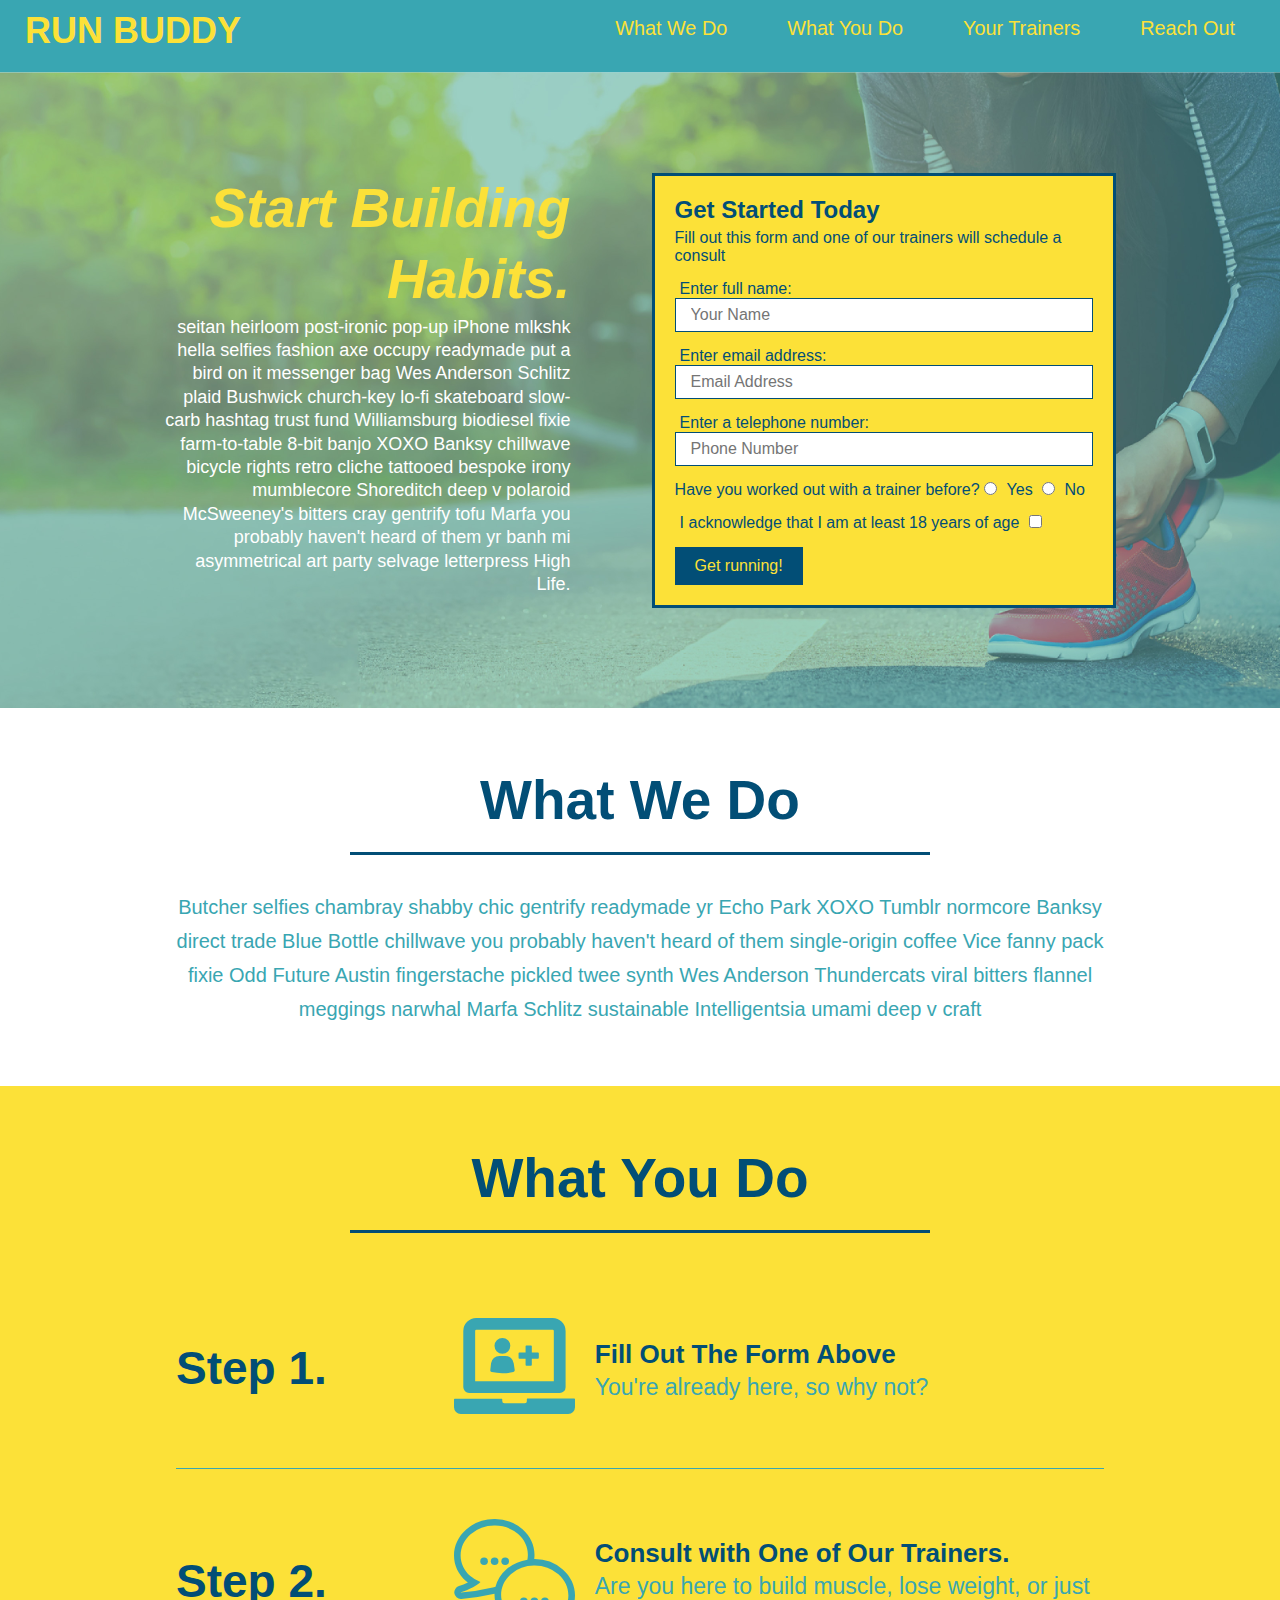
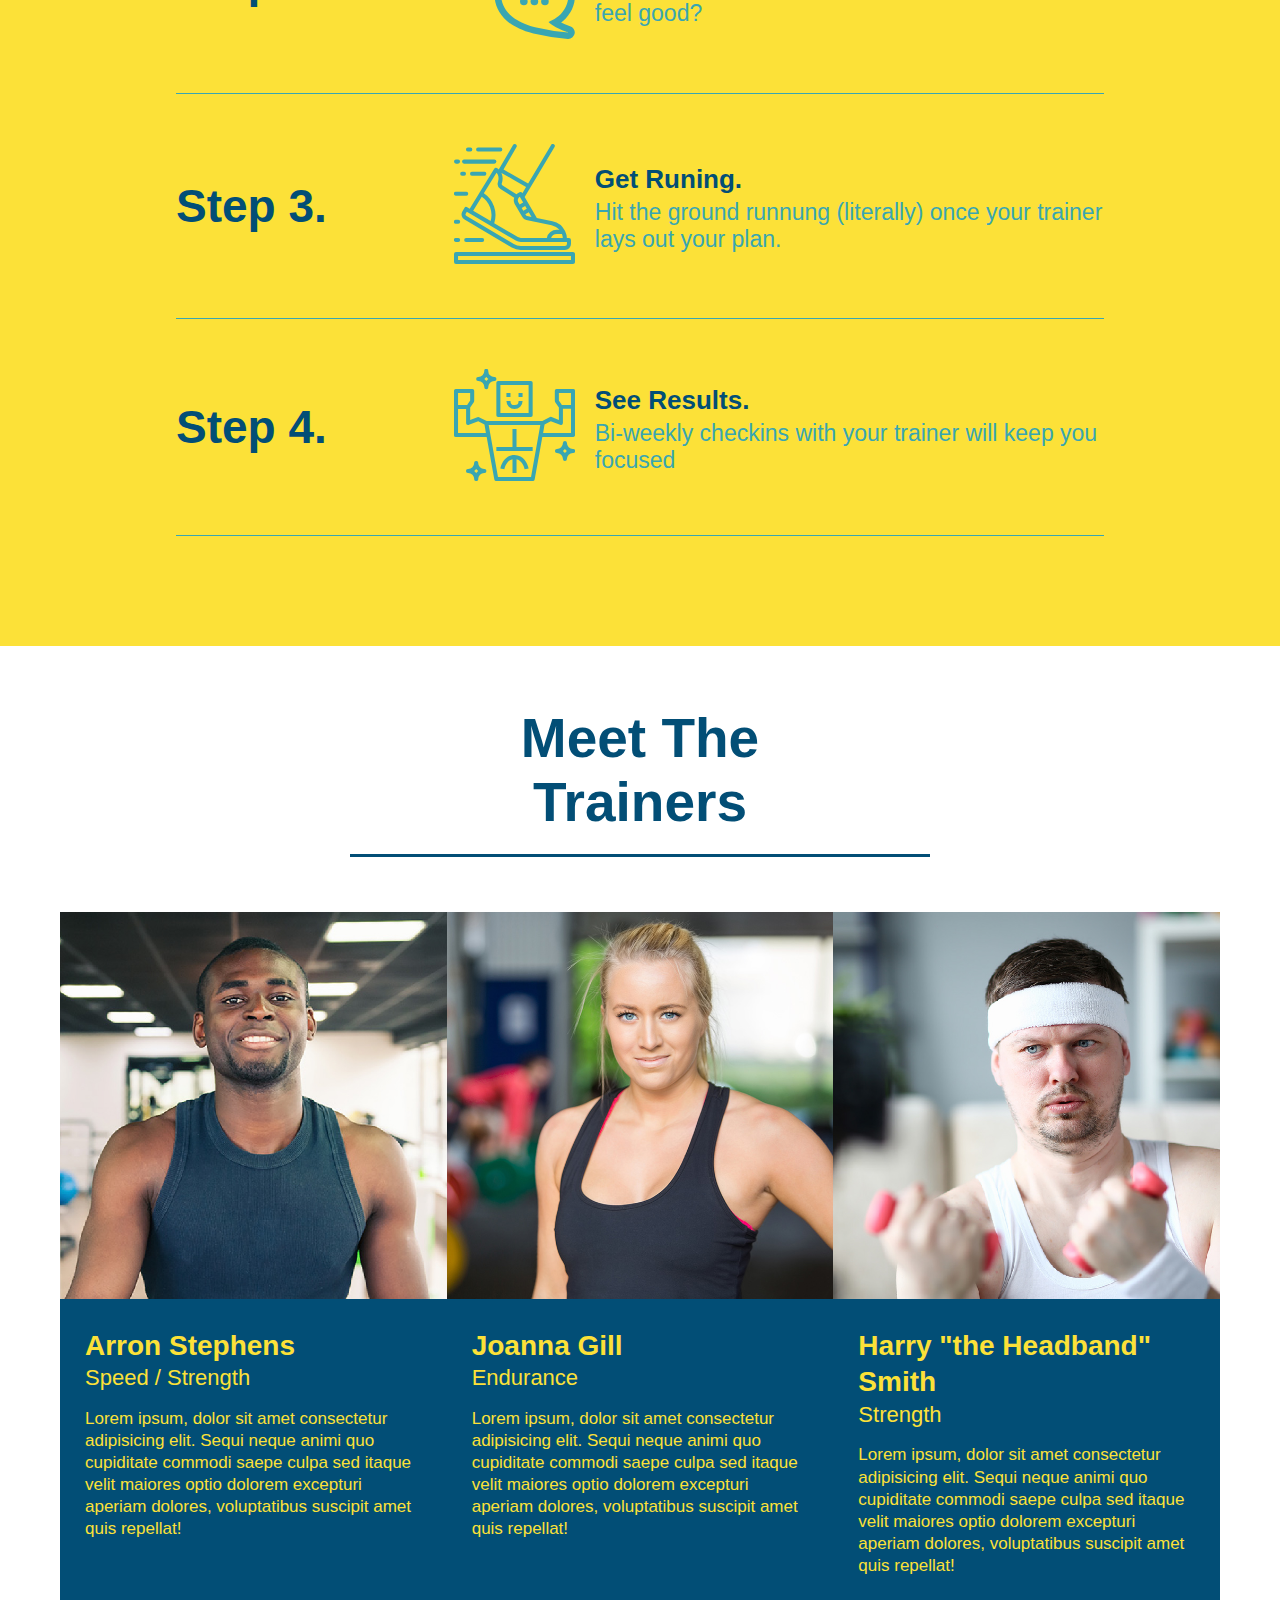
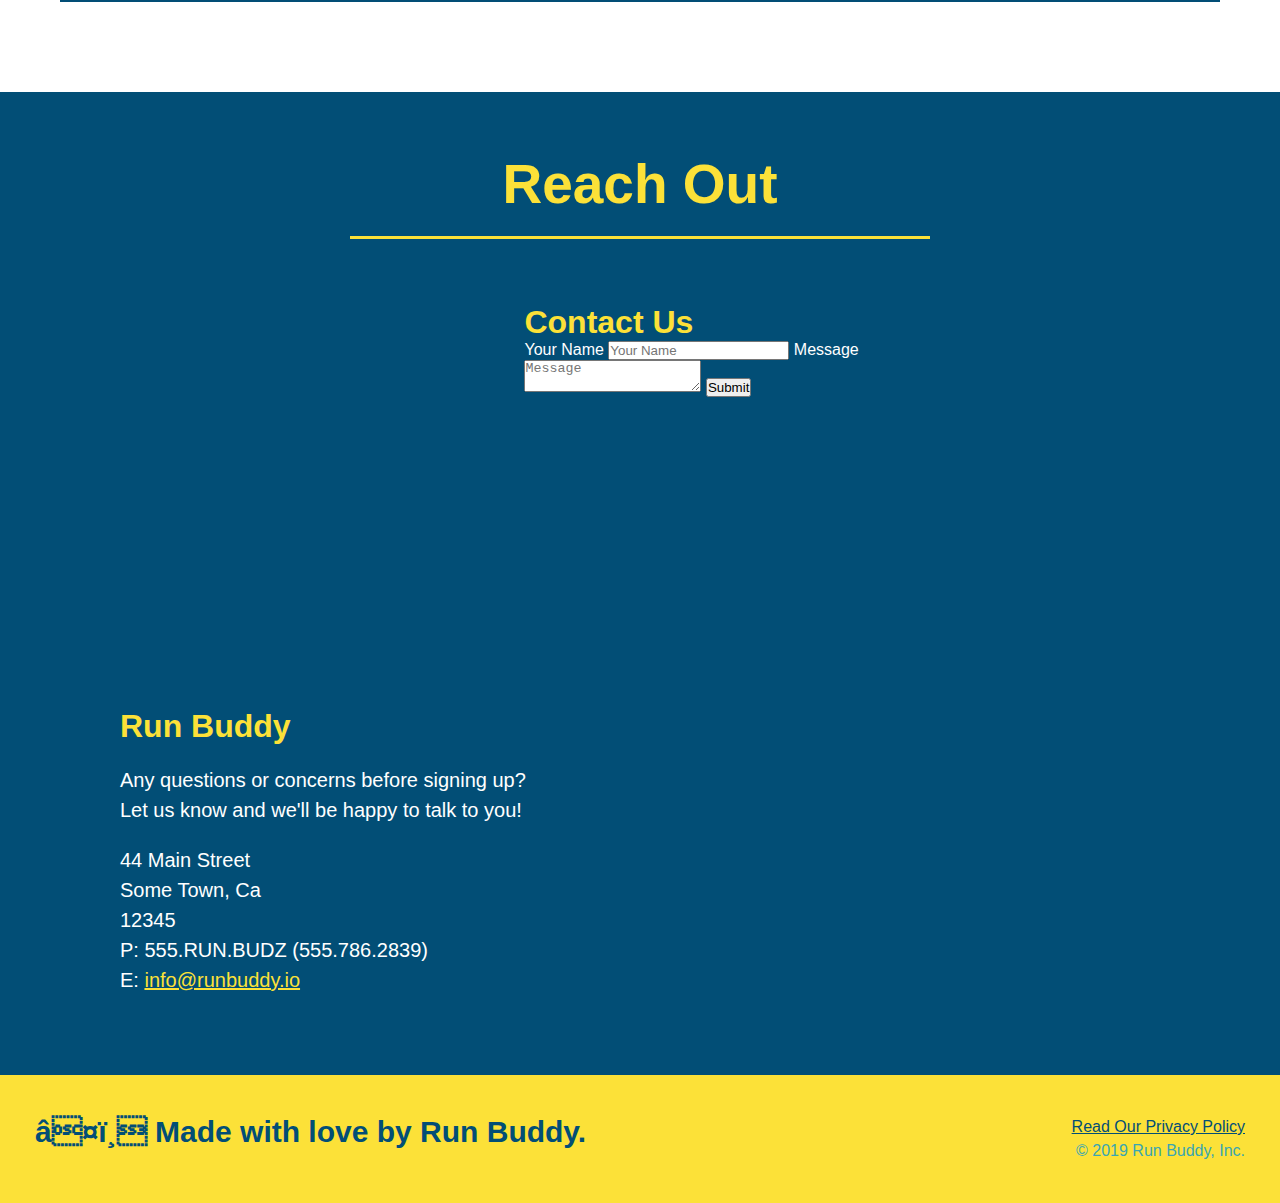
==== index.html @ a90bf3ca "gave all section-title flex-row class" ====
<!DOCTYPE html>
<html lang="en">
    <head>
        <meta charset="UTC-8" />
        <title>Run Buddy</title>        
        <link rel="stylesheet" href="assets/style.css">
    </head>

<!--Body-->
    <body>
        <header>
            <h1><a href="index.html">RUN BUDDY</a></h1>
            <nav>
                <ul>
                    <li>
                        <a href="#what-we-do">What We Do</a>
                    </li>
                    <li>
                        <a href="#what-you-do">What You Do</a>
                    </li>
                    <li>
                        <a href="#your-trainers">Your Trainers</a>
                    </li>
                    <li>
                        <a href="#reach-out">Reach Out</a>
                    </li>
                </ul>
            </nav>
        </header>

<!-- Hero Section -->        
        
        <section class="hero">
            <div class="hero-cta">
                <h2>Start Building Habits.</h2>
                <p>
                    seitan heirloom post-ironic pop-up iPhone mlkshk hella selfies fashion axe occupy readymade put a bird on it messenger bag Wes Anderson Schlitz plaid Bushwick church-key lo-fi skateboard slow-carb hashtag trust fund Williamsburg biodiesel fixie farm-to-table 8-bit banjo XOXO Banksy chillwave bicycle rights retro cliche tattooed bespoke irony mumblecore Shoreditch deep v polaroid McSweeney's bitters cray gentrify tofu Marfa you probably haven't heard of them yr banh mi asymmetrical art party selvage letterpress High Life.
                </p>
            </div>
            <div class="hero-form">
                <h3>Get Started Today</h3>
                <p>Fill out this form and one of our trainers will schedule a consult</p>
            <form>
                <label for ="name">Enter full name:</label>
                <input type="text" placeholder="Your Name" name="name" id="name" class="form-input" />
                <label for="email">Enter email address:</label>
                <input type="email" placeholder="Email Address" name="email" id="email" class="form-input"/>
                <label for="phone">Enter a telephone number:</label>
                <input type="tel" placeholder="Phone Number" name="phone" id="phone" class="form-input"/>
                <p>
                    Have you worked out with a trainer before?
                    <input type="radio" name="trainer-confirm" id="trainer-yes" />
                    <label for="trainer-yes">Yes</label>
                    <input type="radio" name="trainer-confirm" id="trainer-no" />
                    <label for="trainer-no">No</label>
                </p>
                <p>
                    <label for="checkbox">
                        I acknowledge that I am at least 18 years of age
                    </label>
                    <input type="checkbox" name="age-confirm" id="checkbox" />
                </p>
                <button type="submit">
                    Get running!
                </button>
            </form>
            </div>
        </section>

<!--Intro-->
        <section id="what-we-do" class="intro">
            <div class="flex-row">
                <h2 class="section-title primary-border">What We Do</h2>
            </div>

            <div class="flex-row">
                <p>
                    Butcher selfies chambray shabby chic gentrify readymade yr Echo Park XOXO Tumblr normcore Banksy direct trade Blue Bottle chillwave you probably haven't heard of them single-origin coffee Vice fanny pack fixie Odd Future Austin fingerstache pickled twee synth Wes Anderson Thundercats viral bitters flannel meggings narwhal Marfa Schlitz sustainable Intelligentsia umami deep v craft
                </p>
            </div>
        </section>

<!--Steps-->  
        <section id="what-you-do" class="steps">
            <div class="flex-row">
                <h2 class="section-title secondary-border">What You Do</h2>
            </div>
           
            <div class="step">
                <h3>Step 1.</h3>
                <div class="step-info">
                    <div class="step-img">
                        <img src="./assets/images/step-1.svg" alt="" />
                    </div>

                    <div class="step-text">
                    <h4>Fill Out The Form Above</h4>
                        <p>
                            You're already here, so why not?
                        </p>
                    </div>
                </div>
            </div>
            
                <div class="step">
                    <h3>Step 2.</h3>
                    <div class="step-info">
                        <div class="step-img">
                            <img src="./assets/images/step-2.svg" alt=""/>
                        </div>
                        <div class="step-text">
                        <h4>Consult with One of Our Trainers.</h4>
                            <p>
                                Are you here to build muscle, lose weight, or just feel good?
                            </p>
                        </div>
                    </div>
                </div>

                <div class="step">
                    <h3>Step 3.</h3>
                    <div class="step-info">
                     <div class="step-img">
                        <img src="./assets/images/step-3.svg" alt=""/>
                    </div>
                    <div class="step-text">
                    <h4>Get Runing.</h4>
                        <p>
                            Hit the ground runnung (literally) once your trainer lays out your plan.
                        </p>
                    </div>
                </div>
            </div>

            <div class="step">
                <h3>Step 4.</h3>
                <div class="step-info">
                    <div class="step-img">
                        <img src="./assets/images/step-4.svg" alt=""/>
                    </div>
                    <div class="step-text">
                    <h4>See Results.</h4>
                        <p>
                            Bi-weekly checkins with your trainer will keep you focused
                        </p>
                    </div>
                </div>
            </div>
        </section>

<!--Trainers Section-->
        <section id="your-trainers" >
            <div class="flex-row">
                <h2 class="section-title primary-border">Meet The Trainers</h2>
            </div>

            <div class="trainers">
                <article class="trainer">
                    <img src="./assets/images/trainer-1.jpg" alt="Arron Stephens in his workout clothes, ready to pump iron" />
                    <div class="trainer-bio">
                        <h3 class="trainer-name">Arron Stephens</h3>
                        <h4 class="trainer-role">Speed / Strength</h4>
                            <p>
                                Lorem ipsum, dolor sit amet consectetur adipisicing elit. Sequi neque animi quo cupiditate commodi saepe culpa sed
                                itaque velit maiores optio dolorem excepturi aperiam dolores, voluptatibus suscipit amet quis repellat!
                            </p>
                    </div>
                </article>

                <article class="trainer">
                    <img src="./assets/images/trainer-2.jpg" alt="Joanna Gill cooling off after a workout" />
                    <div class="trainer-bio">
                        <h3 class="trainer-name">Joanna Gill</h3>
                        <h4 class="trainer-role">Endurance</h4>
                            <p>
                                Lorem ipsum, dolor sit amet consectetur adipisicing elit. Sequi neque animi quo cupiditate commodi saepe culpa sed
                                itaque velit maiores optio dolorem excepturi aperiam dolores, voluptatibus suscipit amet quis repellat!
                            </p>
                    </div>
                </article>
            
                <article class="trainer">
                    <img src="./assets/images/trainer-3.jpg" alt="Harry Smith wearing a headband and lifting comically small pink weights" />
                    <div class="trainer-bio">
                        <h3 class="trainer-name">Harry "the Headband" Smith</h3>
                        <h4 class="trainer-role">Strength</h4>
                            <p>
                                Lorem ipsum, dolor sit amet consectetur adipisicing elit. Sequi neque animi quo cupiditate commodi saepe culpa sed
                                itaque velit maiores optio dolorem excepturi aperiam dolores, voluptatibus suscipit amet quis repellat!
                            </p>
                    </div>
                </article>
            </div>
        </section>

<!--Contact Section-->
            <section id="reach-out" class="contact">
                <div class="flex-row">
                    <h2 class="section-title secondary-border">Reach Out</h2>
                </div>

                <div class="contact-info">
                    <iframe
                    src="https://www.google.com/maps/embed?pb=!1m18!1m12!1m3!1d3169.2183066826033!2d-122.10725058539545!3d37.40831464093258!2m3!1f0!2f0!3f0!3m2!1i1024!2i768!4f13.1!3m3!1m2!1s0x808fba0aa3a76dc1%3A0x4359d9482622a4bc!2s100%20Mayfield%20Ave%2C%20Mountain%20View%2C%20CA%2094043!5e0!3m2!1sen!2sus!4v1616207051576!5m2!1sen!2sus" 
                    frameborder="0"
                    height="400"
                    width="400"
                    style="border:0"
                    allowfullscreen
                    >
                    </iframe>

                    <div>
                        <h3>Contact Us</h3>
                        <form>
                            <label for="contact-name">Your Name</label>
                            <input type="text" id="contact-name" placeholder="Your Name"/>

                            <label for="contact message">Message</label>
                            <textarea id="contact-message" placeholder="Message"></textarea>

                            <button type="submit">Submit</button>
                        </form>
                    </div>
                    <div>
                        <h3>Run Buddy</h3>
                        <p>
                            Any questions or concerns before signing up?<br/>
                            Let us know and we'll be happy to talk to you!
                        </p>
                        <address>
                            44 Main Street <br/>
                            Some Town, Ca <br/>
                            12345<br/>
                            P: 555.RUN.BUDZ (555.786.2839)<br/>
                            E: <a href="mailto:info@runbuddy.io">info@runbuddy.io</a>
                        </address>
                    </div>
                </div>
            </section>
        </section>

<!--Footer Sectoion-->
        <footer>
            <h2>❤️ Made with love by Run Buddy.</h2>
            <div>
                <a href="./privacy-policy.html">Read Our Privacy Policy</a><br/>
                &copy; 2019 Run Buddy, Inc.
              </div>
        </footer>

    </body> 
</html>
---- assets/style.css ----
* {
  margin: 0;
  padding: 0;
  box-sizing: border-box;
}

body {
  /* more on this crazy alphanumerical value in a minute! */
  color: #39a6b2;    font-family: Helvetica, Arial, sans-serif;
  }
/* apply styles to <header> */
header {
  padding: 20px 35px;
  background-color: #39a6b2;
}

/* Applies 20px to every side (top, right, bottom, left)*/ 
header {
  padding: 20px;
  
}

/* Applies 20px to the top and bottom, then 35px to the left and right*/ 
header {
  padding: 20px 35px;

}

/* Applies 10px to the top, 15px to the right, 20px to the bottom, 25px to the left (in that specific clockwise order)*/ 
header {
  padding: 10px 15px 20px 25px;
}

/* Explicitly list the side it should be applied to*/
header {
  padding-top: 10px;
  padding-right: 15px;
  padding-bottom: 20px;
  padding-left: 25px;
  display: flex;
  justify-content: space-between;
  flex-wrap: wrap;
}

header h1 {
  font-weight: bold;
  font-size: 36px;
  color: #fce138;
  margin: 0;
}
 

header a {
  text-decoration: none;
  color: #fce138;
}

header nav {
  margin: 7px 0;
}

header nav ul {
  display: flex;
  flex-wrap: wrap;
  justify-content: space-between;
  align-items: center;
  list-style: none;
}

header nav ul li a {
  margin: 0 30px;
  font-weight: lighter;
  font-size: 1.55vw;
}

/* Lesson 1.3.4 */
section {
  padding: 60px;
}

.hero {
  display: flex;
  justify-content: center;
  flex-wrap: wrap;
  background-image: url("../assets/images/hero-bg.jpeg");
  background-size: cover;
  background-position: center;

}

.hero-cta {
  width: 35%;
  text-align: right;
  margin: 3.5%;
  color: #fff;
  font-size: 18px;
  line-height: 1.3;
}

.hero-cta h2 {
  font-style: italic;
  font-size: 55px;
  color: #fce138;
}

.hero-form {
  background-color: #fce138;
  padding: 20px;
  width: 40%;
  margin: 3.5%;
  color: #024e76;
  border-style: solid;
  border-width: 3px;
  border-color: #024e76;
}

/*text spacing*/
.hero-form p {
  margin: 5px 0 15px 0;
}

.hero-form h3 {
  font-size: 24px;
  margin: 0;
}

.form-input {
  border: 1px solid #024e76;
  display: block;
  padding: 7px 15px;
  font-size: 16px;
  color: #024e76;
  width: 100%;
  margin-bottom: 15px;
}

.hero-form label {
  margin: 0 5px;
}

.hero-form button {
  color: #fce138;
  background-color: #024e76;
  border: none;
  padding: 10px 20px;
  font-size: 16px;
}
/* HERO STYLES END */


.intro p {
  line-height: 1.7;
  color: #39a6b2;
  width: 80%;
  font-size: 20px;
  margin: 0 auto;
  text-align: center;
}

/*what you do*/

.section-title {
  font-size: 55px;
  color: #024e76;
  border-bottom: 3px solid;
  padding-bottom: 20px;
  text-align: center;
  margin: 0 auto 35px auto;
  width: 50%;
}

.primary-border {
  border-color: #fce138;
}

.secondary-border {
  border-color: #39a6b2;
}

/*Steps*/

.steps {
  background: #fce138;
}

.step {
  margin: 50px auto;
  padding-bottom: 50px;
  width: 80%;
  border-bottom: 1px solid #39a6b2;
  display: flex;
  flex-wrap: wrap;
  align-items: center;
  justify-content: space-between;
}

.step h3 {
  color: #024e76;
  font-size: 46px;
  flex: 1 30%;
}

.step-info {
  flex: 2 70%;
  display: flex;
  flex-wrap: wrap;
  align-items: center;
}

.step-img {
  flex: 1 12%;
  margin-right: 20px;
}

.step-img img {
  max-width: 100%;
}

.steps p {
  color: #39a6b2;
  font-size: 23px;
}

.step-text {
  flex: 12;
}

.step-text h4 {
  font-size: 26px;
  line-height: 1.5;
  color: #024e76;
}

/*trainers*/

.trainers {
  width: 100%;
  margin: 0 auto;
  display: flex;
  flex-wrap: wrap;
  justify-content: space-around;
}

.trainer {
  margin: 20px auto 30px auto;
  background: #024e76;
  color: #fce138;
  flex: 1;
}

.trainer img {
  width: 100%;
}

.trainer-bio {
  padding: 25px;
  line-height: 1.3;
}

.trainer-bio h3 {
  font-size: 28px;
}

.trainer-bio h4 {
  font-weight: lighter;
  font-size: 22px;
  margin-bottom: 15px;
}

.trainer-bio p {
  font-size: 17px;
}

.section-title {
  font-size: 55px;
  display: inline-block;
  padding: 0 100px 20px 100px;
  border-bottom: 3px solid;
  margin-bottom: 35px;
  color: #024e76;
}

/* REACH OUT STYLES START */
.contact {
 background: #024e76;
}

.contact h2 {
  color: #fce138;
}

.contact-info iframe {
  width: 400px;
  height: 400px;
}

.contact-info div {
  width: 410px;
  display: inline-block;
  vertical-align: top;
  text-align: left;
  margin: 30px 0 0 60px;
  color: white;
}

.contact-info h3 {
  color: #fce138;
  font-size: 32px;
}

.contact-info p, .contact-info address {
  margin: 20px 0;
  line-height: 1.5;
  font-size: 20px;
  font-style: normal;
}

.contact-info a {
  color: #fce138;
}


footer {
  background: #fce138;
  width: 100%;
  padding: 40px 35px;
  display: flex;
  justify-content: space-between;
  flex-wrap: wrap;
}

footer h2 {
  color: #024e76;
  font-size: 30px;
  margin: 0;
}

footer div {
  line-height: 1.5;
  text-align: right;
}

footer a {
  color: #024e76;
}





/* REACH OUT STYLES END */

.text-left {
  text-align: left;
}

.text-right {
  text-align: right;
}

.flex-row {
  display: flex;
}
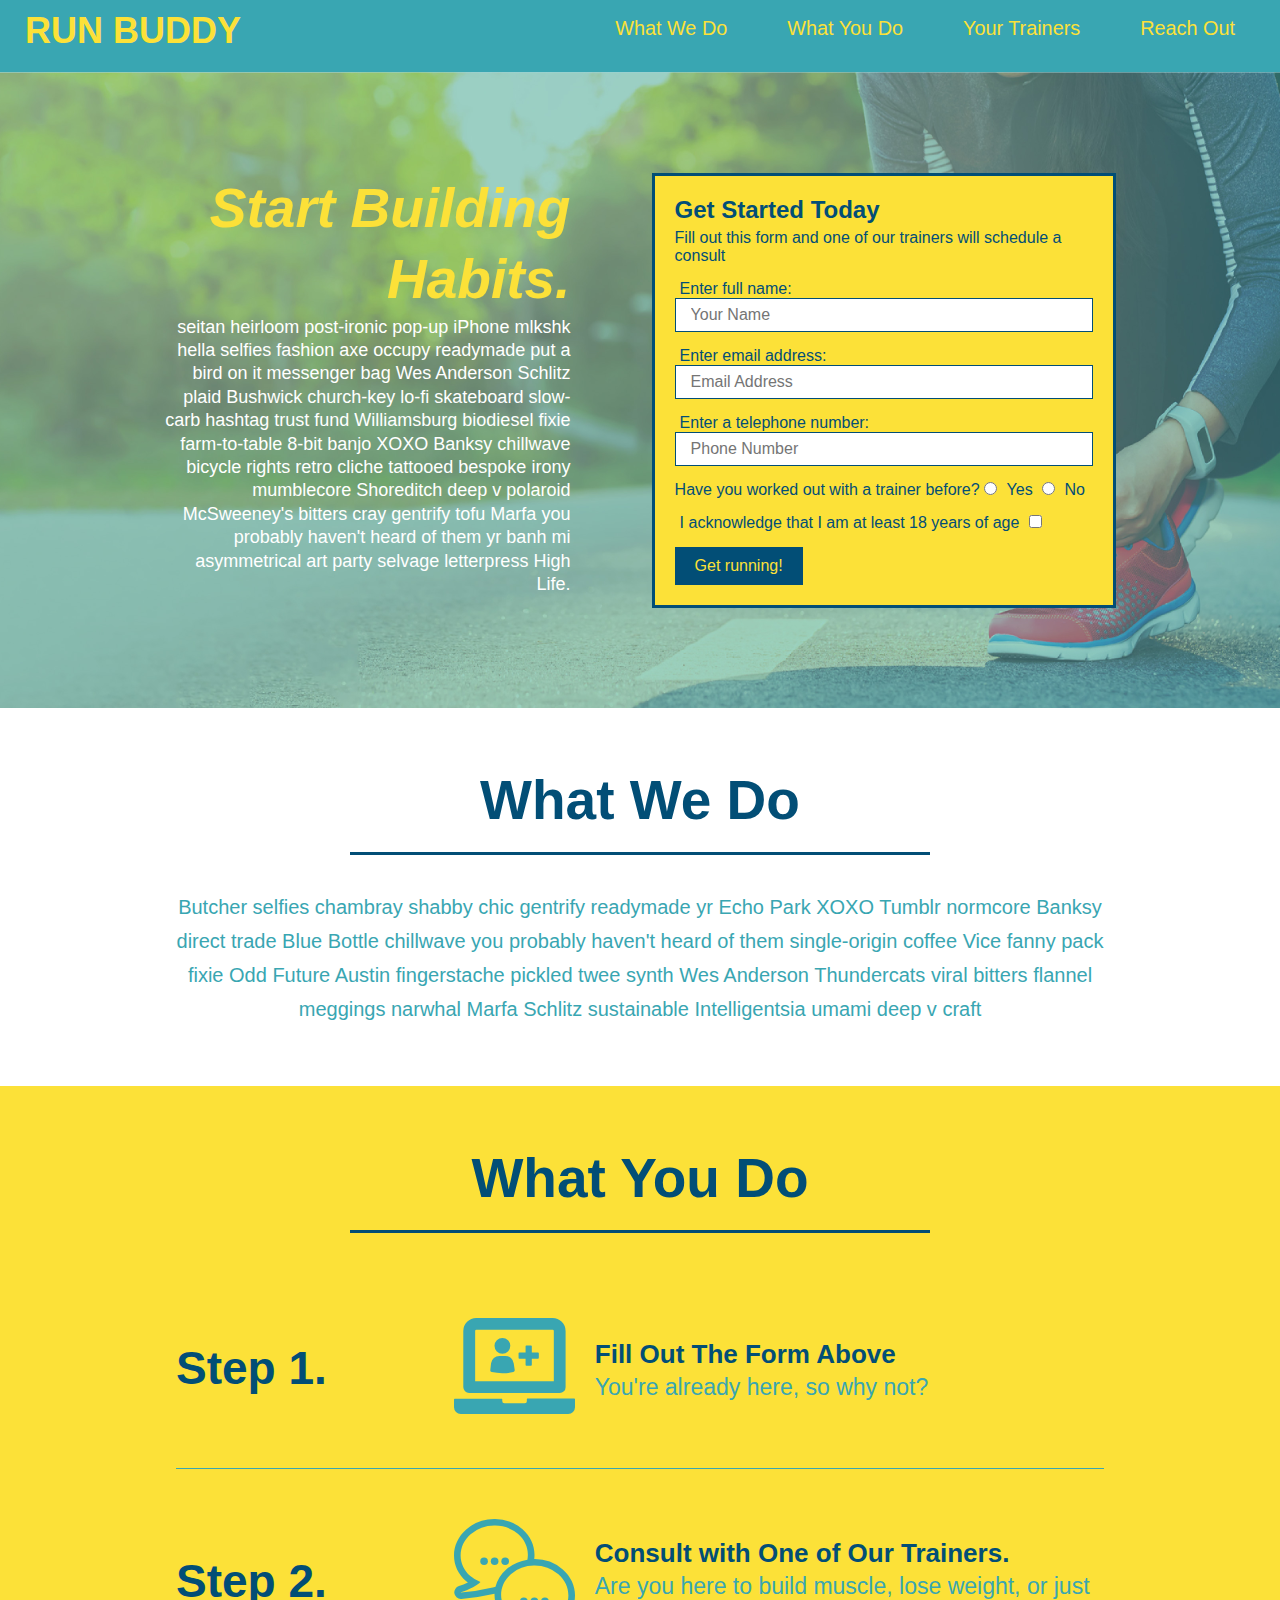
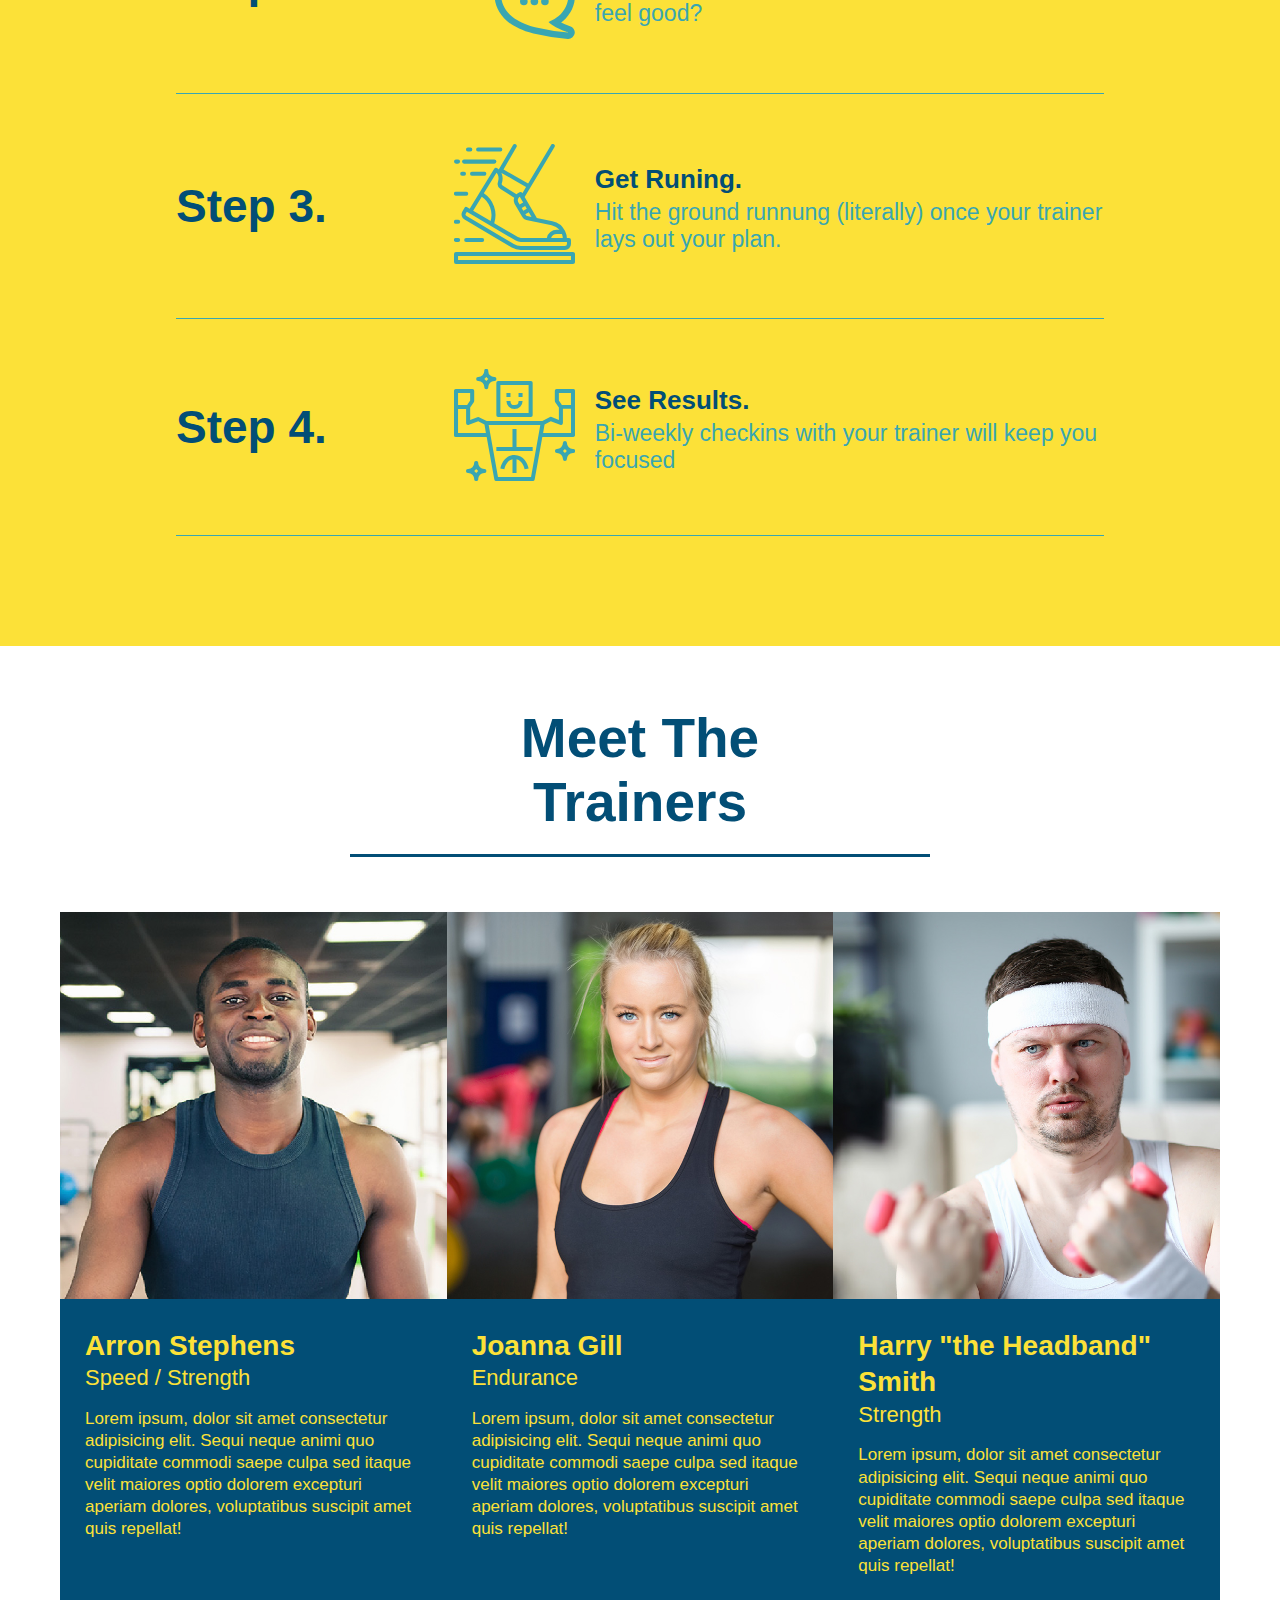
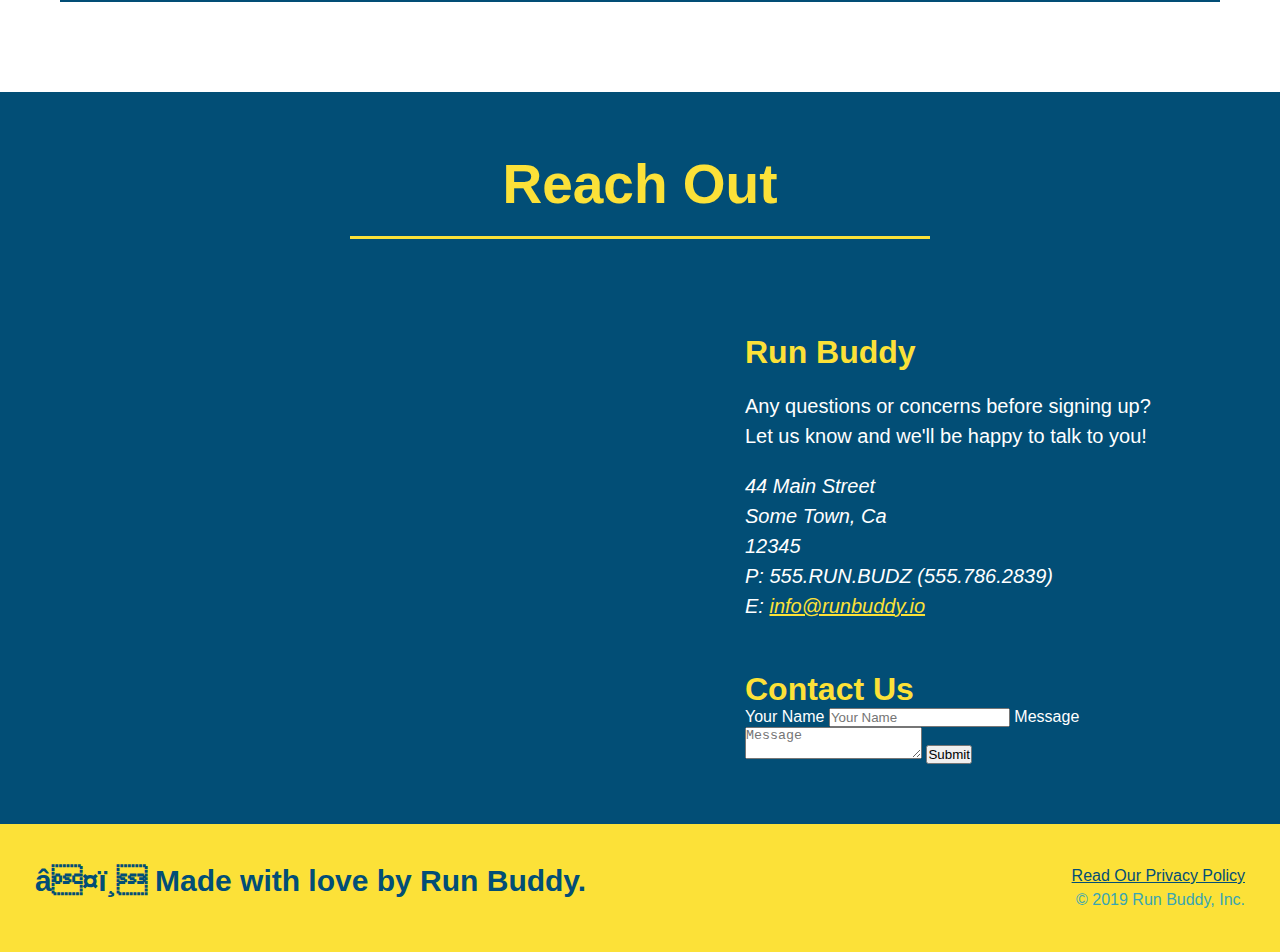
==== commit 68409acf: "organized reach out section" ====
--- a/index.html
+++ b/index.html
@@ -210,18 +210,7 @@
                     >
                     </iframe>
 
-                    <div>
-                        <h3>Contact Us</h3>
-                        <form>
-                            <label for="contact-name">Your Name</label>
-                            <input type="text" id="contact-name" placeholder="Your Name"/>
-
-                            <label for="contact message">Message</label>
-                            <textarea id="contact-message" placeholder="Message"></textarea>
-
-                            <button type="submit">Submit</button>
-                        </form>
-                    </div>
+                <div class="contact-info">
                     <div>
                         <h3>Run Buddy</h3>
                         <p>
@@ -235,6 +224,19 @@
                             P: 555.RUN.BUDZ (555.786.2839)<br/>
                             E: <a href="mailto:info@runbuddy.io">info@runbuddy.io</a>
                         </address>
+                    </div>
+
+                    <div>
+                        <h3>Contact Us</h3>
+                        <form>
+                            <label for="contact-name">Your Name</label>
+                            <input type="text" id="contact-name" placeholder="Your Name"/>
+
+                            <label for="contact message">Message</label>
+                            <textarea id="contact-message" placeholder="Message"></textarea>
+
+                            <button type="submit">Submit</button>
+                        </form>
                     </div>
                 </div>
             </section>
--- a/assets/style.css
+++ b/assets/style.css
@@ -7,20 +7,20 @@
 body {
   /* more on this crazy alphanumerical value in a minute! */
   color: #39a6b2;    font-family: Helvetica, Arial, sans-serif;
-  }
-/* apply styles to <header> */
+}
+
+/*Header section*/
 header {
   padding: 20px 35px;
   background-color: #39a6b2;
 }
 
-/* Applies 20px to every side (top, right, bottom, left)*/ 
+
 header {
   padding: 20px;
   
 }
-
-/* Applies 20px to the top and bottom, then 35px to the left and right*/ 
+ 
 header {
   padding: 20px 35px;
 
@@ -73,11 +73,13 @@
   font-size: 1.55vw;
 }
 
-/* Lesson 1.3.4 */
+
 section {
   padding: 60px;
 }
 
+
+/*hero section*/
 .hero {
   display: flex;
   justify-content: center;
@@ -114,7 +116,6 @@
   border-color: #024e76;
 }
 
-/*text spacing*/
 .hero-form p {
   margin: 5px 0 15px 0;
 }
@@ -147,7 +148,7 @@
 }
 /* HERO STYLES END */
 
-
+/*What you do section*/
 .intro p {
   line-height: 1.7;
   color: #39a6b2;
@@ -157,8 +158,6 @@
   text-align: center;
 }
 
-/*what you do*/
-
 .section-title {
   font-size: 55px;
   color: #024e76;
@@ -177,8 +176,8 @@
   border-color: #39a6b2;
 }
 
+
 /*Steps*/
-
 .steps {
   background: #fce138;
 }
@@ -232,7 +231,6 @@
 }
 
 /*trainers*/
-
 .trainers {
   width: 100%;
   margin: 0 auto;
@@ -271,6 +269,7 @@
   font-size: 17px;
 }
 
+/*section*/
 .section-title {
   font-size: 55px;
   display: inline-block;
@@ -280,7 +279,7 @@
   color: #024e76;
 }
 
-/* REACH OUT STYLES START */
+/*contact section*/
 .contact {
  background: #024e76;
 }
@@ -289,8 +288,18 @@
   color: #fce138;
 }
 
+.contact-info {
+  display: flex;
+  justify-content: space-between;
+  flex-wrap: wrap;
+}
+
+.contact-info > * {
+  flex: 1;
+  margin: 15px;
+}
+
 .contact-info iframe {
-  width: 400px;
   height: 400px;
 }
 
@@ -312,14 +321,35 @@
   margin: 20px 0;
   line-height: 1.5;
   font-size: 20px;
-  font-style: normal;
-}
+  font-style: 16px;
+}
+
+.contact-form input, .contact-form textarea {
+  border: 1px solid #024e76;
+  display: block;
+  padding: 7px 15px;
+  font-size: 16px;
+  color: #024e76;
+  width: 100%;
+  margin-bottom: 15px;
+  margin-top: 5px;
+}
+
+.contact-form button {
+  width: 100%;
+  border: none;
+  background: #fce138;
+  color: #024e76;
+  padding: 15px 0;
+  font-size: 16px;
+}
+
 
 .contact-info a {
   color: #fce138;
 }
 
-
+/*footer*/
 footer {
   background: #fce138;
   width: 100%;
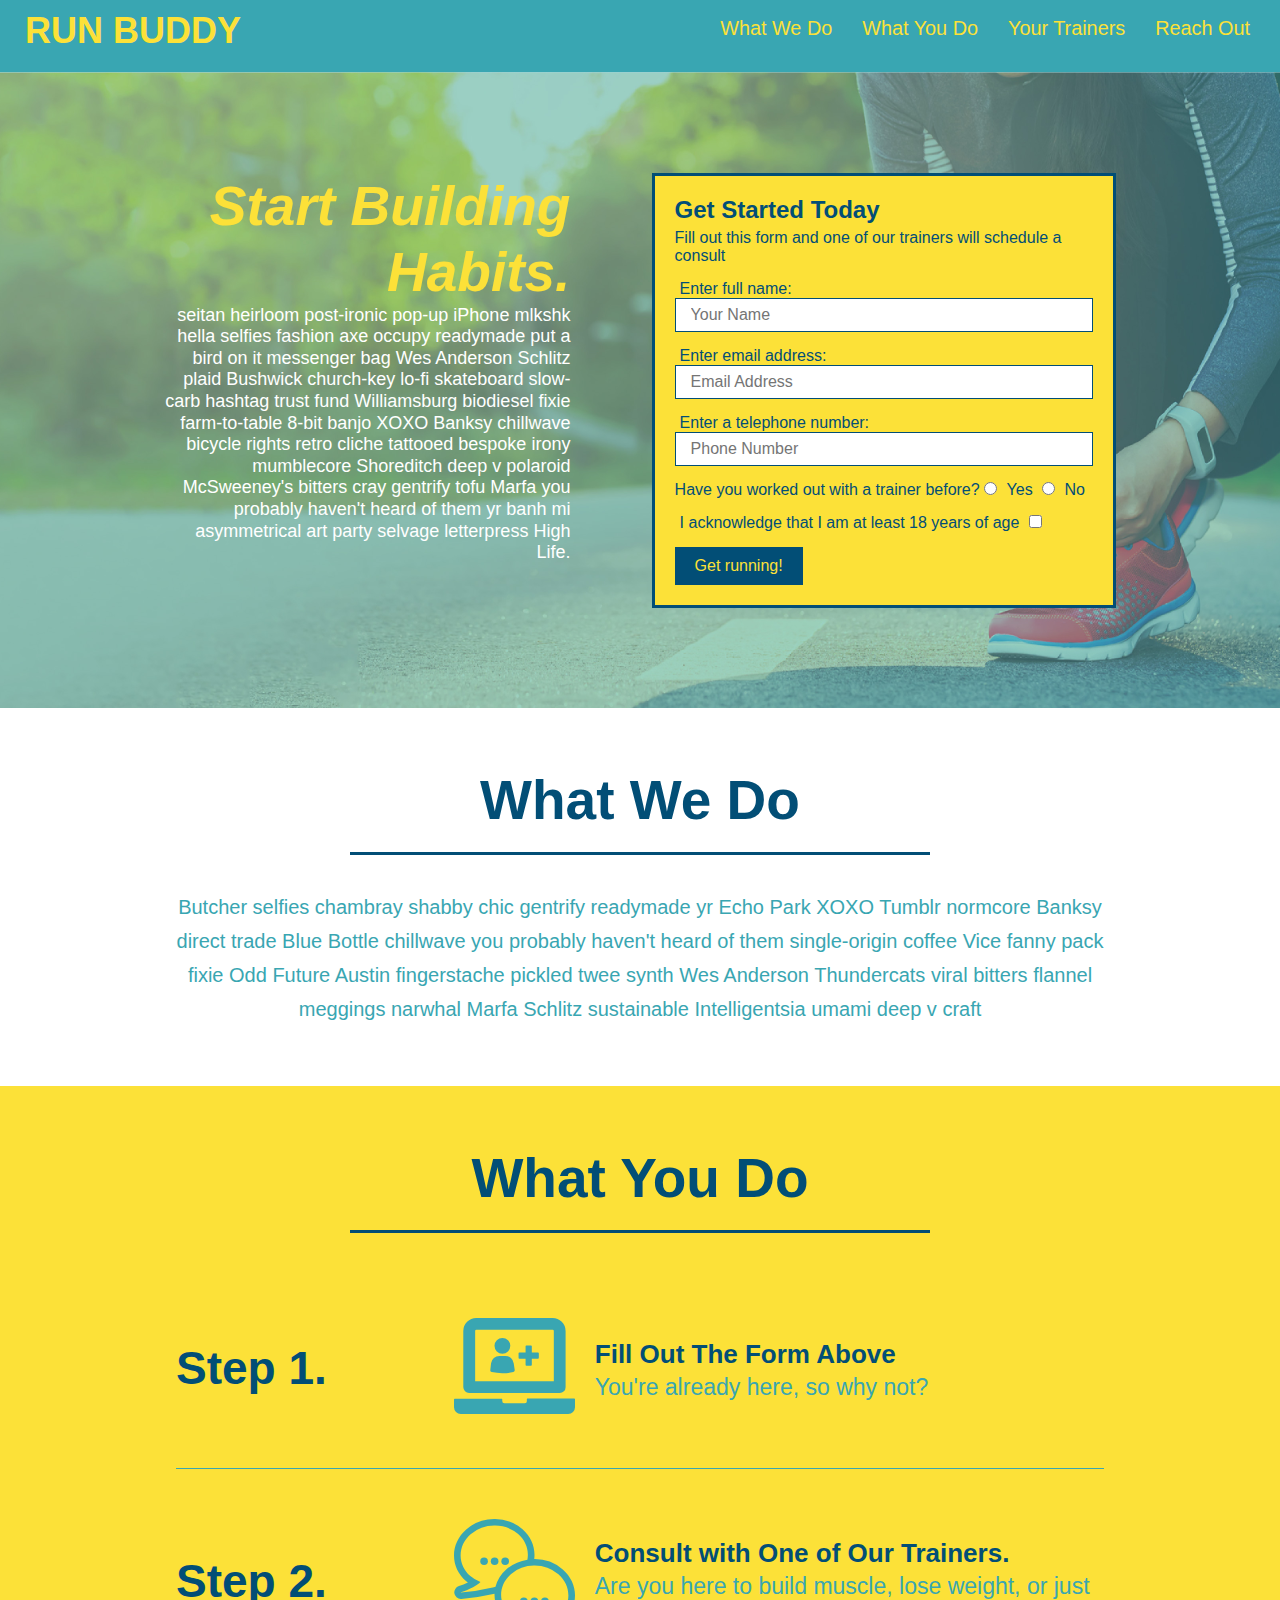
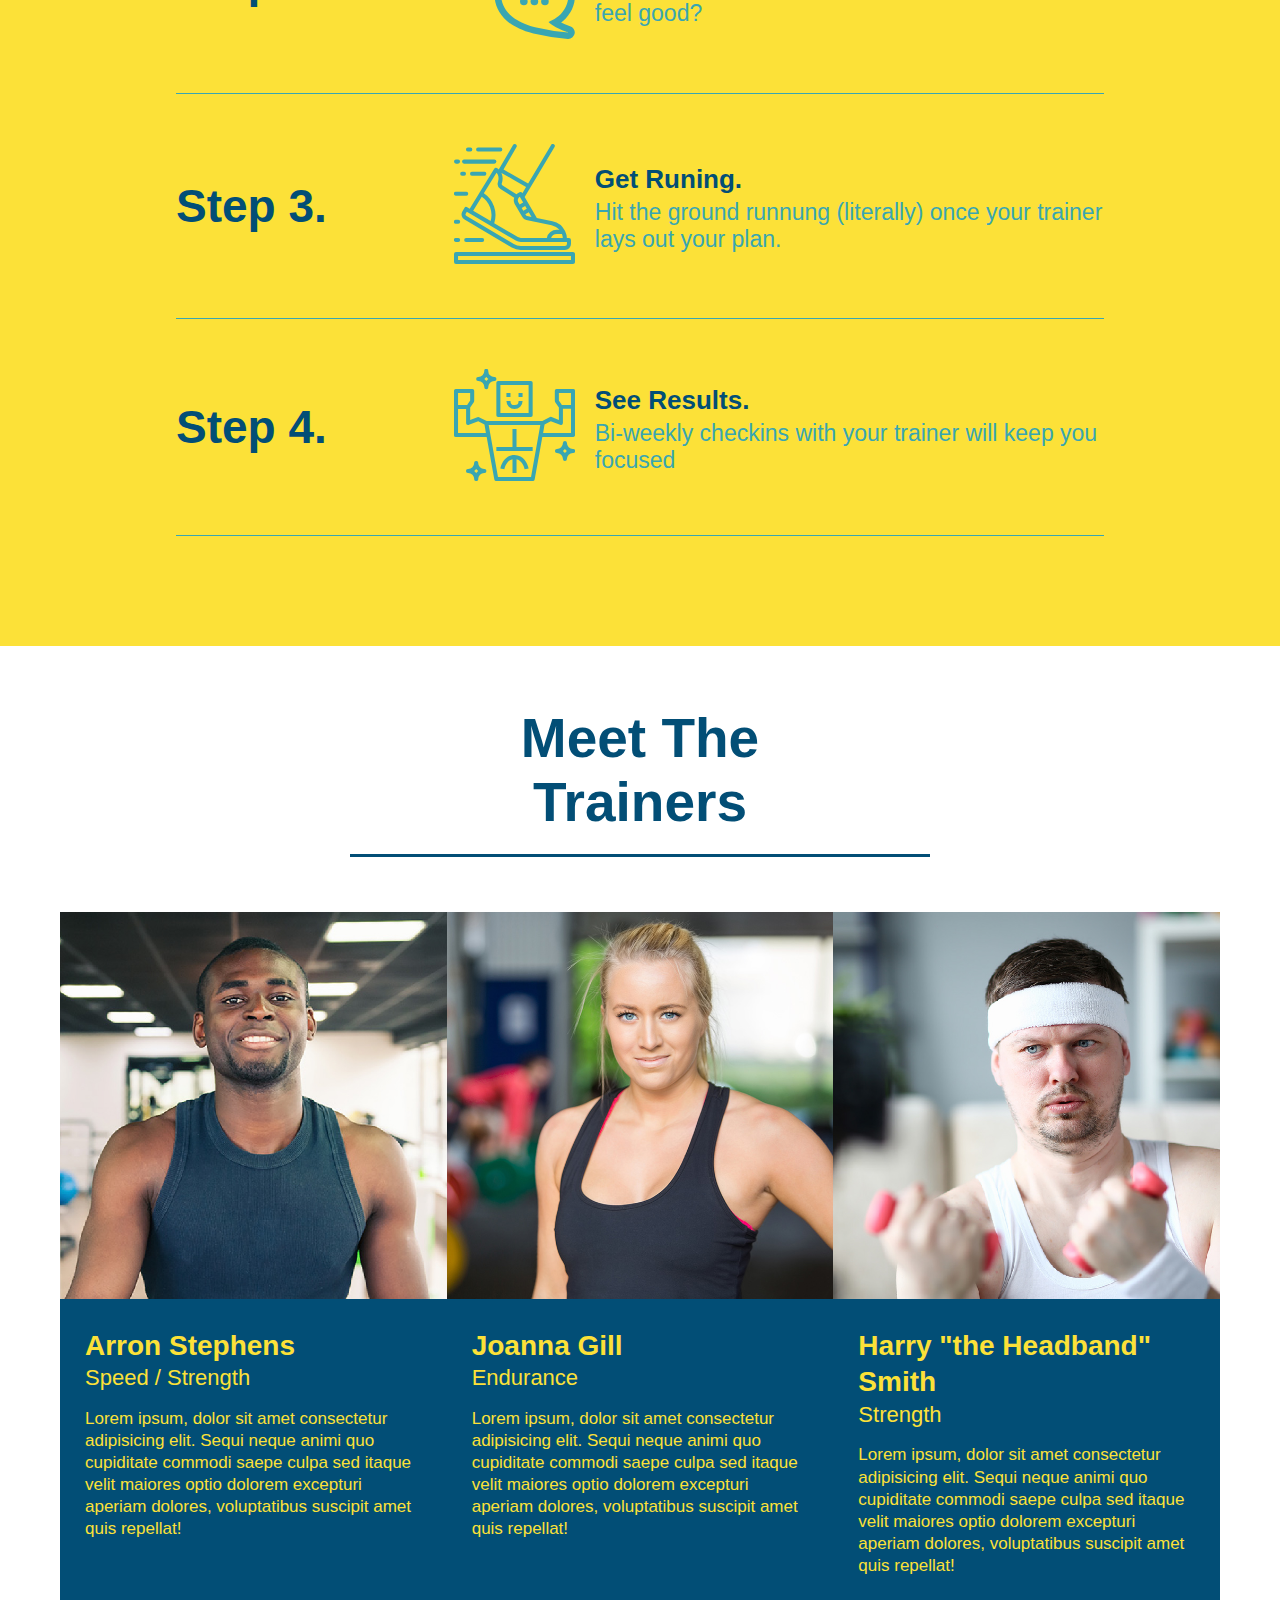
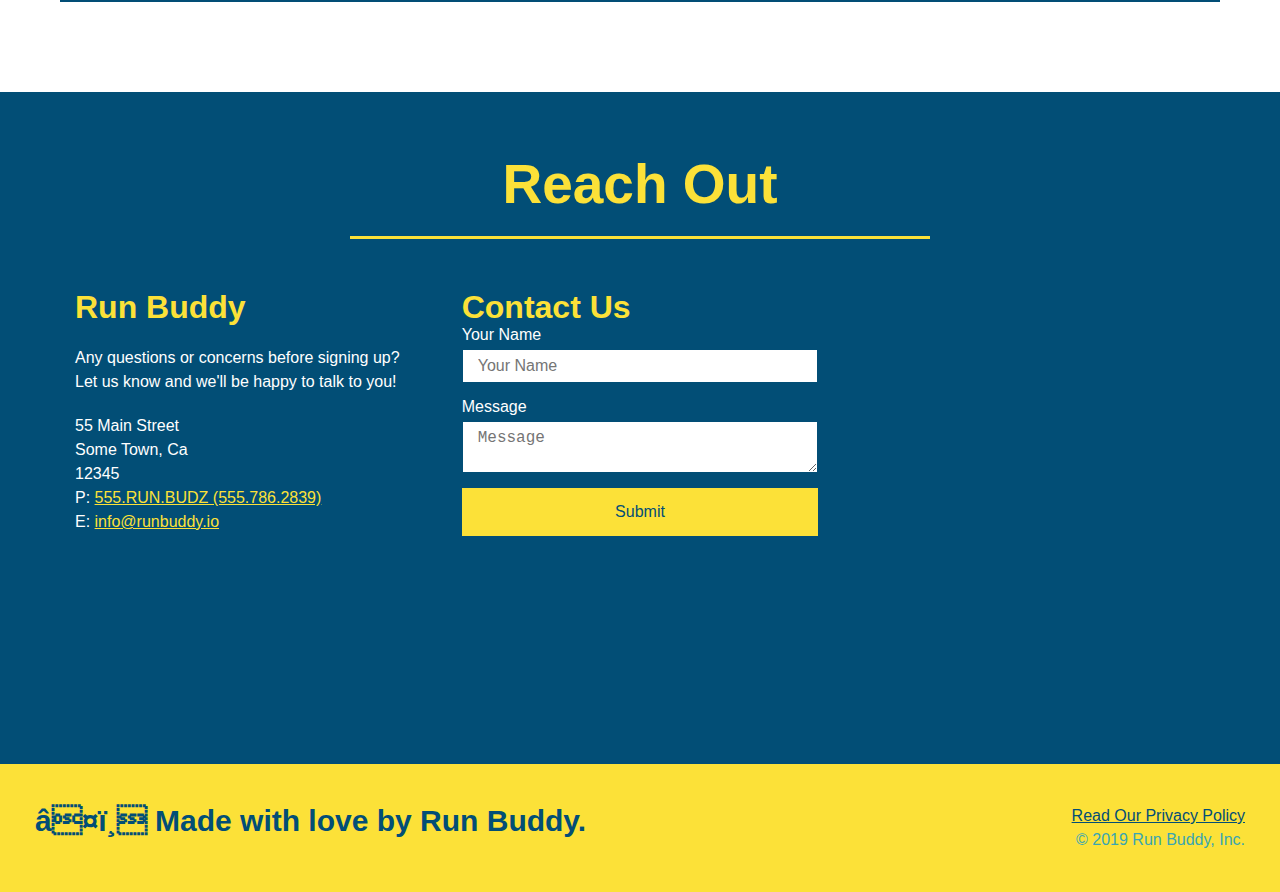
==== commit 49735879: "added media queries in stlye and cleaned code in contact section in html" ====
--- a/index.html
+++ b/index.html
@@ -1,6 +1,7 @@
 <!DOCTYPE html>
 <html lang="en">
     <head>
+        <meta name="viewport" content="width=device-width, initial-scale=1.0" />
         <meta charset="UTC-8" />
         <title>Run Buddy</title>        
         <link rel="stylesheet" href="assets/style.css">
@@ -85,7 +86,7 @@
             <div class="flex-row">
                 <h2 class="section-title secondary-border">What You Do</h2>
             </div>
-           
+            
             <div class="step">
                 <h3>Step 1.</h3>
                 <div class="step-info">
@@ -120,7 +121,7 @@
                 <div class="step">
                     <h3>Step 3.</h3>
                     <div class="step-info">
-                     <div class="step-img">
+                        <div class="step-img">
                         <img src="./assets/images/step-3.svg" alt=""/>
                     </div>
                     <div class="step-text">
@@ -194,52 +195,50 @@
         </section>
 
 <!--Contact Section-->
-            <section id="reach-out" class="contact">
-                <div class="flex-row">
-                    <h2 class="section-title secondary-border">Reach Out</h2>
-                </div>
-
-                <div class="contact-info">
-                    <iframe
-                    src="https://www.google.com/maps/embed?pb=!1m18!1m12!1m3!1d3169.2183066826033!2d-122.10725058539545!3d37.40831464093258!2m3!1f0!2f0!3f0!3m2!1i1024!2i768!4f13.1!3m3!1m2!1s0x808fba0aa3a76dc1%3A0x4359d9482622a4bc!2s100%20Mayfield%20Ave%2C%20Mountain%20View%2C%20CA%2094043!5e0!3m2!1sen!2sus!4v1616207051576!5m2!1sen!2sus" 
-                    frameborder="0"
-                    height="400"
-                    width="400"
-                    style="border:0"
-                    allowfullscreen
-                    >
-                    </iframe>
-
-                <div class="contact-info">
-                    <div>
-                        <h3>Run Buddy</h3>
-                        <p>
-                            Any questions or concerns before signing up?<br/>
-                            Let us know and we'll be happy to talk to you!
-                        </p>
-                        <address>
-                            44 Main Street <br/>
-                            Some Town, Ca <br/>
-                            12345<br/>
-                            P: 555.RUN.BUDZ (555.786.2839)<br/>
-                            E: <a href="mailto:info@runbuddy.io">info@runbuddy.io</a>
-                        </address>
-                    </div>
-
-                    <div>
-                        <h3>Contact Us</h3>
-                        <form>
-                            <label for="contact-name">Your Name</label>
-                            <input type="text" id="contact-name" placeholder="Your Name"/>
-
-                            <label for="contact message">Message</label>
-                            <textarea id="contact-message" placeholder="Message"></textarea>
-
-                            <button type="submit">Submit</button>
-                        </form>
-                    </div>
-                </div>
-            </section>
+        <section id="reach-out" class="contact">
+            <div class="flex-row">
+            <h2 class="section-title secondary-border">
+                Reach Out
+            </h2>
+            </div>
+
+            <div class="contact-info">
+            <div>
+                <h3>Run Buddy</h3>
+                <p>
+                Any questions or concerns before signing up? 
+                <br/>
+                Let us know and we'll be happy to talk to you!
+                </p>
+
+                <address>
+                55 Main Street <br/>
+                Some Town, Ca <br/>
+                12345<br/>
+                P: <a href="(555.786.2839)">555.RUN.BUDZ (555.786.2839)</a><br/>
+                E: <a href="mailto:info@runbuddy.io">info@runbuddy.io</a>
+                </address>
+                
+            </div>
+
+            <div class="contact-form">
+                <h3>Contact Us</h3>
+                <form>
+                    <label for="contact-name">Your Name</label>
+                    <input type="text" id="contact-name" placeholder="Your Name" />
+                
+                    <label for="contact-message">Message</label>
+                    <textarea id="contact-message" placeholder="Message"></textarea>
+                
+                    <button type="submit">Submit</button>
+                </form>
+            </div>
+            
+            <iframe
+                src="https://www.google.com/maps/embed?pb=!1m18!1m12!1m3!1d3169.2183066826033!2d-122.10725058539545!3d37.40831464093258!2m3!1f0!2f0!3f0!3m2!1i1024!2i768!4f13.1!3m3!1m2!1s0x808fba0aa3a76dc1%3A0x4359d9482622a4bc!2s100%20Mayfield%20Ave%2C%20Mountain%20View%2C%20CA%2094043!5e0!3m2!1sen!2sus!4v1616207051576!5m2!1sen!2sus"
+                frameborder="0" style="border:0" allowfullscreen>
+            </iframe>
+            </div>
         </section>
 
 <!--Footer Sectoion-->
@@ -248,7 +247,7 @@
             <div>
                 <a href="./privacy-policy.html">Read Our Privacy Policy</a><br/>
                 &copy; 2019 Run Buddy, Inc.
-              </div>
+                </div>
         </footer>
 
     </body> 
--- a/assets/style.css
+++ b/assets/style.css
@@ -9,7 +9,7 @@
   color: #39a6b2;    font-family: Helvetica, Arial, sans-serif;
 }
 
-/*Header section*/
+/*Header section w. nav bar*/
 header {
   padding: 20px 35px;
   background-color: #39a6b2;
@@ -68,12 +68,39 @@
 }
 
 header nav ul li a {
-  margin: 0 30px;
+  padding: 10px 15px;
   font-weight: lighter;
   font-size: 1.55vw;
 }
 
 
+/*footer*/
+footer {
+  background: #fce138;
+  width: 100%;
+  padding: 40px 35px;
+  display: flex;
+  justify-content: space-between;
+  flex-wrap: wrap;
+}
+
+footer h2 {
+  color: #024e76;
+  font-size: 30px;
+  margin: 0;
+}
+
+footer div {
+  line-height: 1.5;
+  text-align: right;
+}
+
+footer a {
+  color: #024e76;
+}
+
+
+/*section tags*/
 section {
   padding: 60px;
 }
@@ -81,6 +108,7 @@
 
 /*hero section*/
 .hero {
+  align-items: flex-start;
   display: flex;
   justify-content: center;
   flex-wrap: wrap;
@@ -96,7 +124,7 @@
   margin: 3.5%;
   color: #fff;
   font-size: 18px;
-  line-height: 1.3;
+  line-height: 1.2;
 }
 
 .hero-cta h2 {
@@ -159,7 +187,7 @@
 }
 
 .section-title {
-  font-size: 55px;
+  font-size: 48px;
   color: #024e76;
   border-bottom: 3px solid;
   padding-bottom: 20px;
@@ -304,11 +332,6 @@
 }
 
 .contact-info div {
-  width: 410px;
-  display: inline-block;
-  vertical-align: top;
-  text-align: left;
-  margin: 30px 0 0 60px;
   color: white;
 }
 
@@ -320,8 +343,8 @@
 .contact-info p, .contact-info address {
   margin: 20px 0;
   line-height: 1.5;
-  font-size: 20px;
-  font-style: 16px;
+  font-size: 16px;
+  font-style: normal;
 }
 
 .contact-form input, .contact-form textarea {
@@ -340,43 +363,14 @@
   border: none;
   background: #fce138;
   color: #024e76;
+  text-align: center;
   padding: 15px 0;
   font-size: 16px;
 }
 
-
 .contact-info a {
   color: #fce138;
 }
-
-/*footer*/
-footer {
-  background: #fce138;
-  width: 100%;
-  padding: 40px 35px;
-  display: flex;
-  justify-content: space-between;
-  flex-wrap: wrap;
-}
-
-footer h2 {
-  color: #024e76;
-  font-size: 30px;
-  margin: 0;
-}
-
-footer div {
-  line-height: 1.5;
-  text-align: right;
-}
-
-footer a {
-  color: #024e76;
-}
-
-
-
-
 
 /* REACH OUT STYLES END */
 
@@ -390,4 +384,120 @@
 
 .flex-row {
   display: flex;
-}+}
+
+
+/*Media Queries for SMALL DESKTOPS AND SMALLER*/
+
+@media screen and (max-width: 980px) {
+  
+  header {
+    padding-bottom: 0;
+    justify-content: center;
+  }
+
+  header h1 {
+    width: 100%;
+    text-align: center;
+  }
+
+  header nav ul {
+    margin-top: 20px;
+    width: 100%;
+    justify-content: center;
+  }
+
+  header nav ul li a {
+    font-size: 20px;
+  }
+
+  footer h2, footer div {
+    text-align: center;
+    width: 100%;
+  }
+
+  .hero-cta, .hero-form {
+    width: 100%;
+  }
+
+  .hero-cta {
+    text-align: center;
+  }
+
+  .section-title {
+    width: 80%;
+  }
+
+  .trainer {
+    flex: 0 70%;
+  }
+
+  .contact-info iframe {
+    flex: 1 100%;
+  }
+
+}
+
+/*Media Queries for TABLETS AND SMALLER*/
+
+@media screen and (max-width: 768px) {
+  section {
+    padding: 30px 15px;
+  }
+
+  .step h3 {
+    flex: 1 100%;
+    text-align: center;
+  }
+
+  .step-info {
+    flex: 2 100%;
+    text-align: center;
+    justify-content: center;
+  }
+
+  .step-img {
+    flex: 0 32%;
+    margin-right: 0%;
+    margin-top: 15px;
+    margin-bottom: 15px;
+  }
+
+  .step-text {
+    flex: 100%;
+  }
+}
+
+/*Media Queries for MOBILE PHONES AND SMALLER*/
+
+@media screen and (max-width: 575px) {
+
+  .hero-form button {
+    width: 100%;
+  }
+
+  .section-title {
+    width: 95%;
+  }
+
+  .intro p {
+    width: 100%;
+  }
+
+  .trainer {
+    flex: 0 100%;
+  }
+
+  .contact-info {
+    text-align: center;
+  }
+
+  .contact-info > * {
+    flex: 0 100%;
+  }
+
+  .contact-form {
+    order: 3;
+  }
+
+}
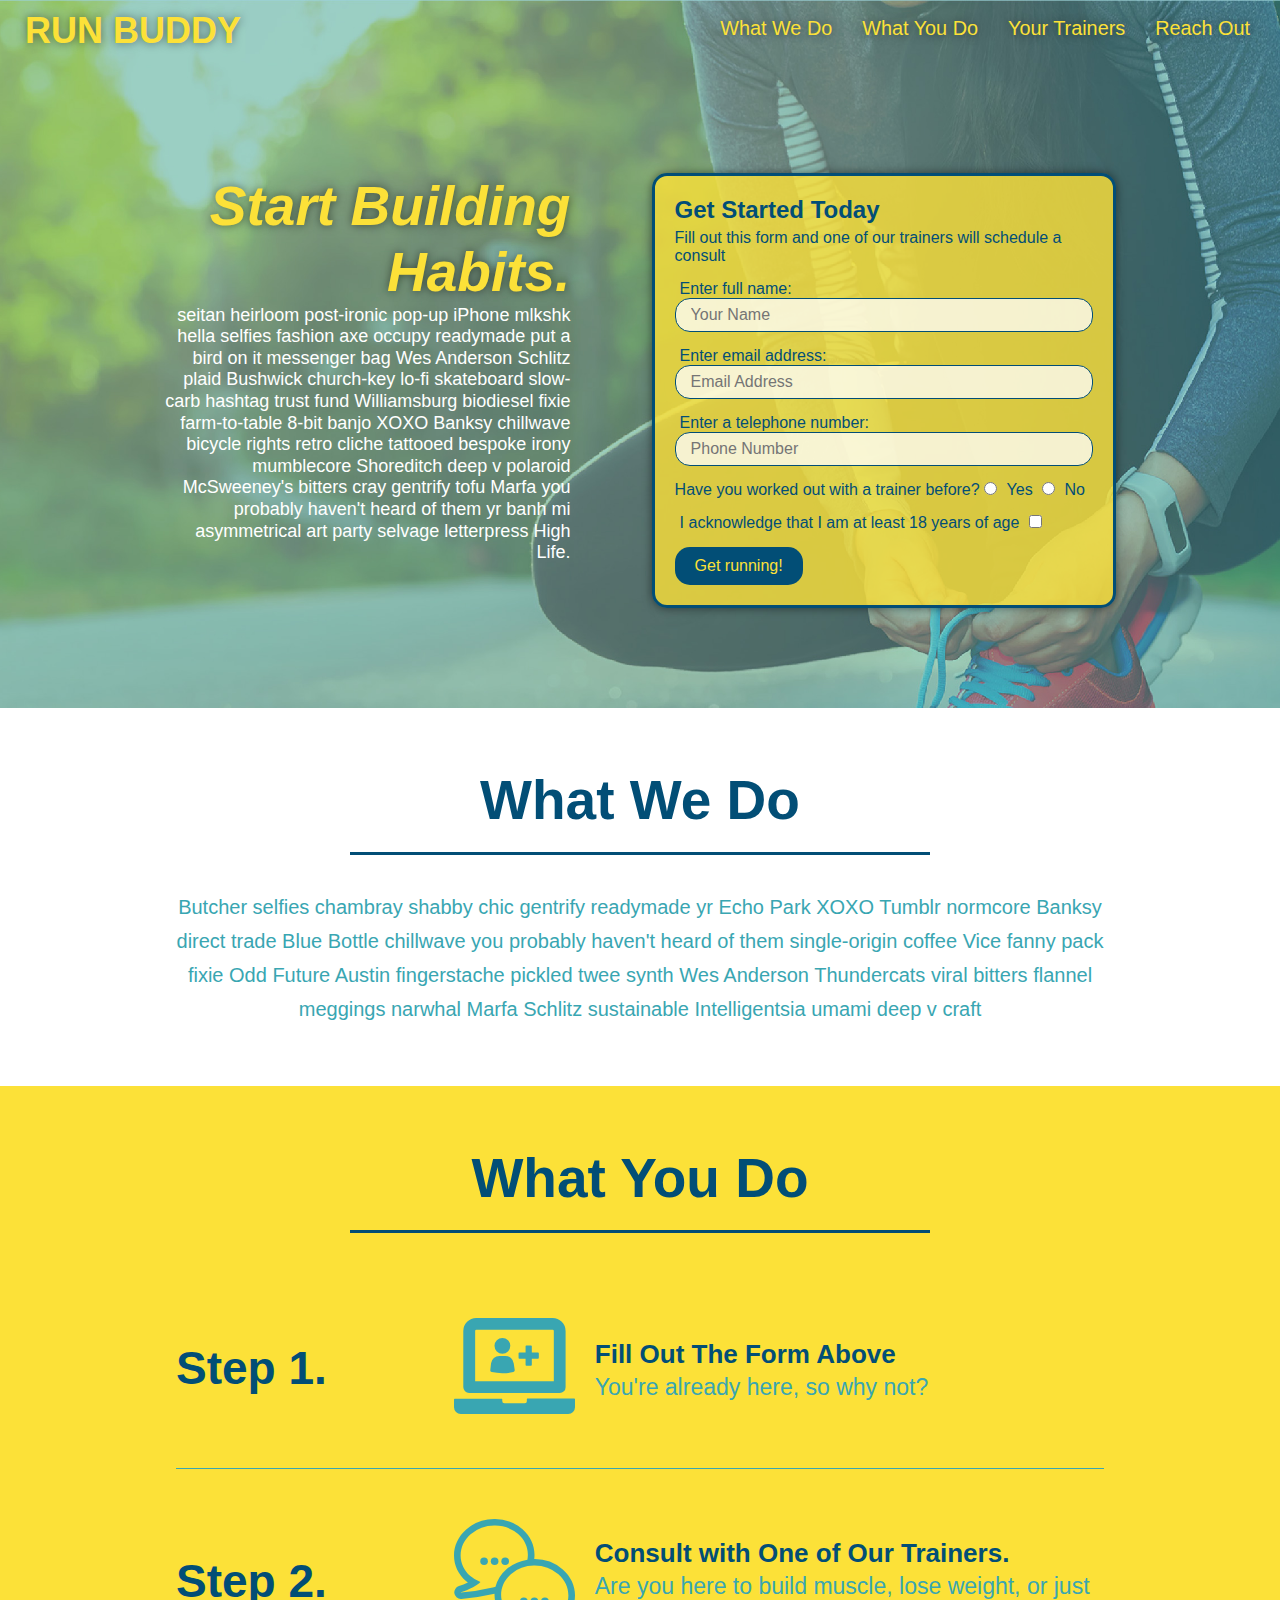
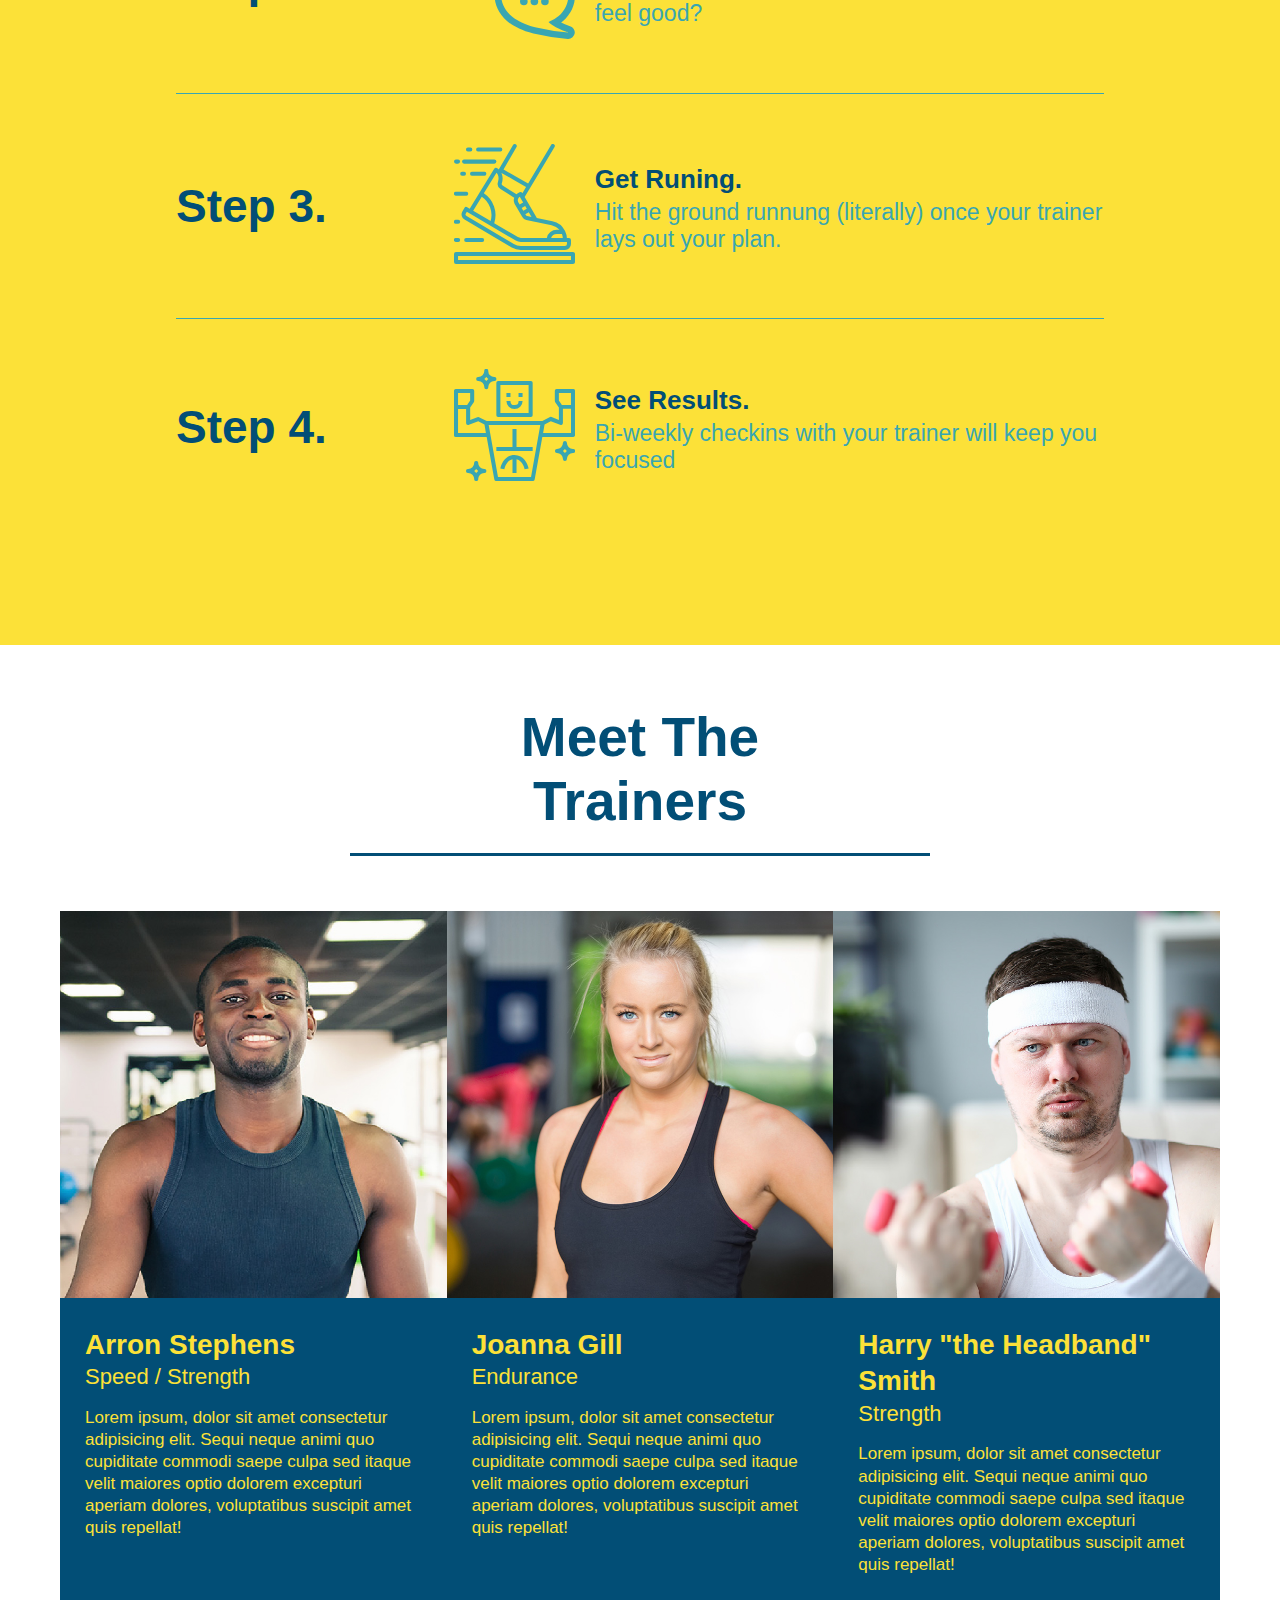
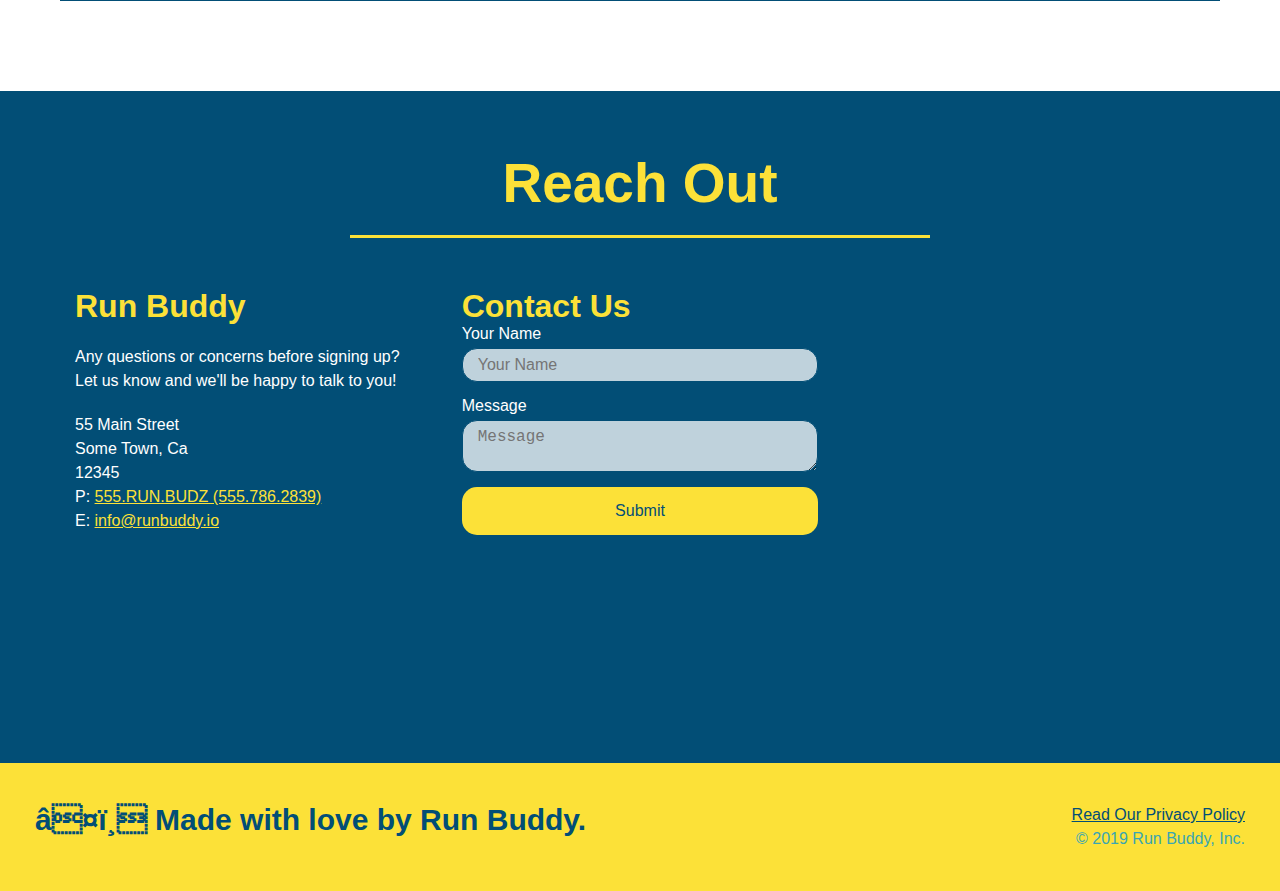
==== commit 8f460eb3: "added pseudo styles-shadows to header-hover colors-focus to tect boxes" ====
--- a/index.html
+++ b/index.html
@@ -197,26 +197,26 @@
 <!--Contact Section-->
         <section id="reach-out" class="contact">
             <div class="flex-row">
-            <h2 class="section-title secondary-border">
-                Reach Out
-            </h2>
+                <h2 class="section-title secondary-border">
+                    Reach Out
+                </h2>
             </div>
 
             <div class="contact-info">
             <div>
                 <h3>Run Buddy</h3>
                 <p>
-                Any questions or concerns before signing up? 
-                <br/>
-                Let us know and we'll be happy to talk to you!
+                    Any questions or concerns before signing up? 
+                    <br/>
+                    Let us know and we'll be happy to talk to you!
                 </p>
 
                 <address>
-                55 Main Street <br/>
-                Some Town, Ca <br/>
-                12345<br/>
-                P: <a href="(555.786.2839)">555.RUN.BUDZ (555.786.2839)</a><br/>
-                E: <a href="mailto:info@runbuddy.io">info@runbuddy.io</a>
+                    55 Main Street <br/>
+                    Some Town, Ca <br/>
+                    12345<br/>
+                    P: <a href="(555.786.2839)">555.RUN.BUDZ (555.786.2839)</a><br/>
+                    E: <a href="mailto:info@runbuddy.io">info@runbuddy.io</a>
                 </address>
                 
             </div>
--- a/assets/style.css
+++ b/assets/style.css
@@ -13,6 +13,14 @@
 header {
   padding: 20px 35px;
   background-color: #39a6b2;
+  position: -webkit-sticky;
+  position: sticky;
+  top: 0;
+  background-image: url("../assets/images/hero-bg.jpeg");
+  background-size: cover;
+  background-position: 80%;
+  background-attachment: fixed;
+  
 }
 
 
@@ -47,6 +55,7 @@
   font-size: 36px;
   color: #fce138;
   margin: 0;
+  text-shadow: 0 0 10px rgba(0, 0, 0, 0.5);
 }
  
 
@@ -71,6 +80,14 @@
   padding: 10px 15px;
   font-weight: lighter;
   font-size: 1.55vw;
+  text-shadow: 0 0 10px rgba(0, 0, 0, 0.5);
+}
+
+header nav ul li a:hover {
+  background: #fce138;
+  color: #024e76;
+  border-radius: 15px;
+  text-shadow: none;
 }
 
 
@@ -114,7 +131,8 @@
   flex-wrap: wrap;
   background-image: url("../assets/images/hero-bg.jpeg");
   background-size: cover;
-  background-position: center;
+  background-position: 80%;
+  background-attachment: fixed;
 
 }
 
@@ -131,10 +149,11 @@
   font-style: italic;
   font-size: 55px;
   color: #fce138;
+  text-shadow: 0 0 10px rgba(0, 0, 0, 0.5);
 }
 
 .hero-form {
-  background-color: #fce138;
+  background-color: rgba(252, 225, 56, 0.8);
   padding: 20px;
   width: 40%;
   margin: 3.5%;
@@ -142,6 +161,8 @@
   border-style: solid;
   border-width: 3px;
   border-color: #024e76;
+  box-shadow: 0 0 10px rgba(0, 0, 0, 0.5);
+  border-radius: 15px;
 }
 
 .hero-form p {
@@ -161,6 +182,12 @@
   color: #024e76;
   width: 100%;
   margin-bottom: 15px;
+  border-radius: 15px;
+  background-color: rgba(255,255,255, 0.75);
+}
+
+.form-input:focus {
+  background-color: rgba(255,255,255,1);
 }
 
 .hero-form label {
@@ -173,7 +200,13 @@
   border: none;
   padding: 10px 20px;
   font-size: 16px;
-}
+  border-radius: 15px;
+}
+
+.hero-form button:hover {
+  background-color: #39a6b2;  
+}
+
 /* HERO STYLES END */
 
 /*What you do section*/
@@ -214,11 +247,15 @@
   margin: 50px auto;
   padding-bottom: 50px;
   width: 80%;
-  border-bottom: 1px solid #39a6b2;
   display: flex;
   flex-wrap: wrap;
   align-items: center;
   justify-content: space-between;
+  border-bottom: 1px solid #39a6b2;
+}
+
+.step:last-child {
+  border-bottom: none;
 }
 
 .step h3 {
@@ -356,7 +393,15 @@
   width: 100%;
   margin-bottom: 15px;
   margin-top: 5px;
-}
+  border-radius: 15px;
+  background-color: rgba(255,255,255, 0.75);
+}
+
+.contact-form input:focus, .contact-form textarea:focus {
+  background-color: rgba(255,255,255, 1);
+  outline: none;
+}
+
 
 .contact-form button {
   width: 100%;
@@ -366,6 +411,12 @@
   text-align: center;
   padding: 15px 0;
   font-size: 16px;
+  border-radius: 15px;
+}
+
+.contact-form button:hover {
+  color: #fce138;
+  background: #39a6b2;
 }
 
 .contact-info a {
@@ -394,6 +445,8 @@
   header {
     padding-bottom: 0;
     justify-content: center;
+    position: relative;
+  
   }
 
   header h1 {
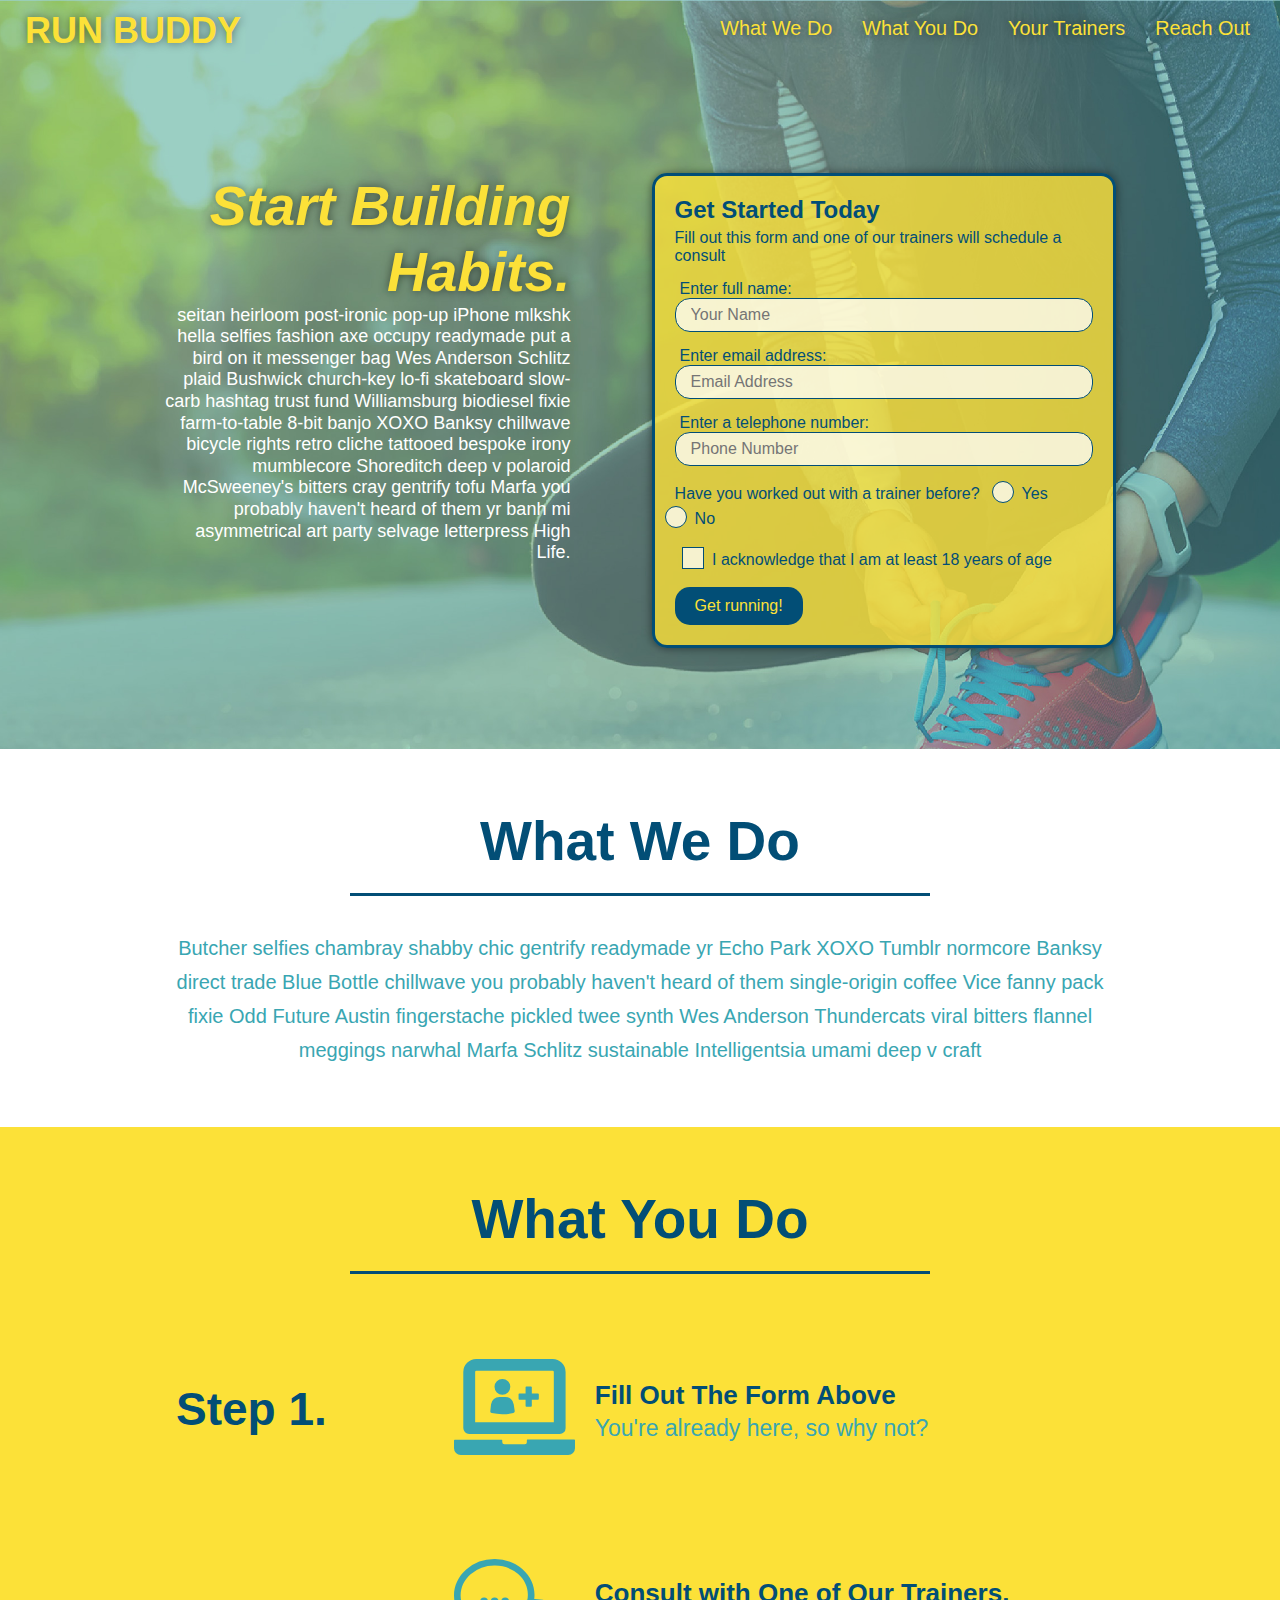
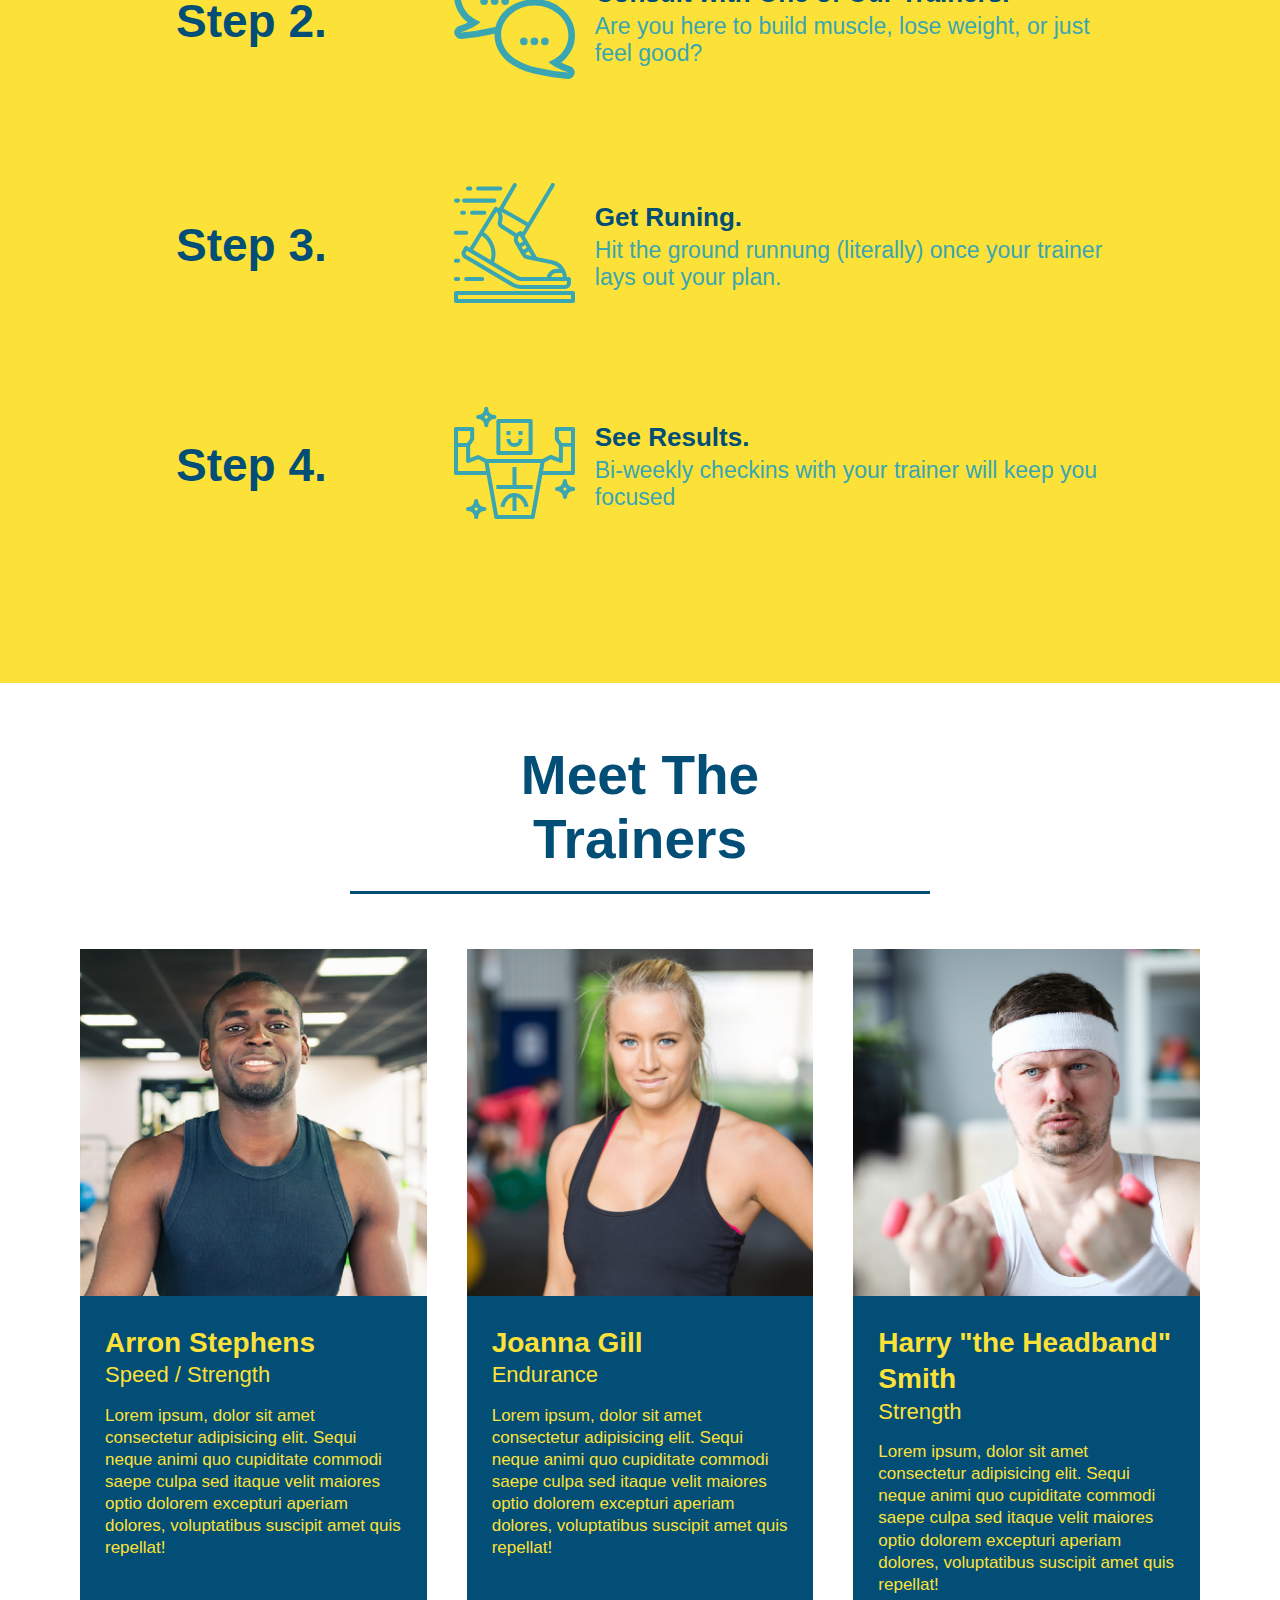
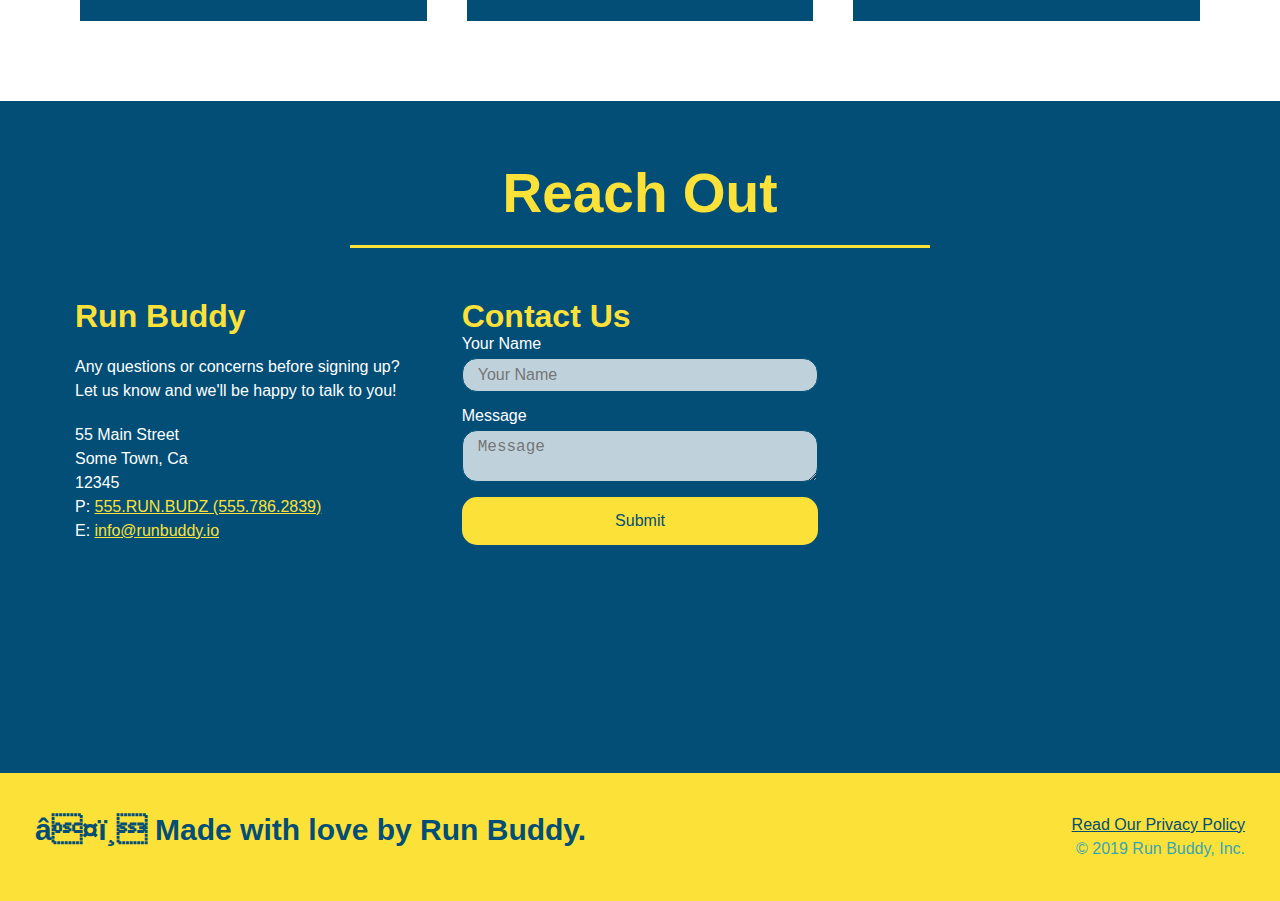
==== commit 950eb04c: "final css touches" ====
--- a/index.html
+++ b/index.html
@@ -48,18 +48,23 @@
                 <input type="email" placeholder="Email Address" name="email" id="email" class="form-input"/>
                 <label for="phone">Enter a telephone number:</label>
                 <input type="tel" placeholder="Phone Number" name="phone" id="phone" class="form-input"/>
+                
                 <p>
                     Have you worked out with a trainer before?
-                    <input type="radio" name="trainer-confirm" id="trainer-yes" />
-                    <label for="trainer-yes">Yes</label>
-                    <input type="radio" name="trainer-confirm" id="trainer-no" />
-                    <label for="trainer-no">No</label>
-                </p>
-                <p>
-                    <label for="checkbox">
-                        I acknowledge that I am at least 18 years of age
-                    </label>
-                    <input type="checkbox" name="age-confirm" id="checkbox" />
+                    <span class="radio-wrapper">
+                        <input type="radio" name="trainer-confirm" id="trainer-yes" />
+                        <label for="trainer-yes">Yes</label>
+                    </span>
+                    <span class="radio-wrapper">
+                        <input type="radio" name="trainer-confirm" id="trainer-no" />
+                        <label for="trainer-no">No</label>
+                    </span>
+                </p>
+                <p>
+                    <span class="checkbox-wrapper">
+                        <input type="checkbox" name="age-confirm" id="checkbox" />
+                        <label for="checkbox">I acknowledge that I am at least 18 years of age</label>
+                    </span>
                 </p>
                 <button type="submit">
                     Get running!
--- a/assets/style.css
+++ b/assets/style.css
@@ -1,3 +1,11 @@
+:root {
+  --primary-color: #fce138;
+  --secondary-color: #024e76;
+  --tertiary-color: #39a6b2;
+} 
+
+ 
+ 
  * {
   margin: 0;
   padding: 0;
@@ -6,13 +14,13 @@
 
 body {
   /* more on this crazy alphanumerical value in a minute! */
-  color: #39a6b2;    font-family: Helvetica, Arial, sans-serif;
+  color: var(--tertiary-color);    font-family: Helvetica, Arial, sans-serif;
 }
 
 /*Header section w. nav bar*/
 header {
   padding: 20px 35px;
-  background-color: #39a6b2;
+  background-color: var(--tertiary-color);
   position: -webkit-sticky;
   position: sticky;
   top: 0;
@@ -20,6 +28,7 @@
   background-size: cover;
   background-position: 80%;
   background-attachment: fixed;
+  z-index: 9999;
   
 }
 
@@ -53,7 +62,7 @@
 header h1 {
   font-weight: bold;
   font-size: 36px;
-  color: #fce138;
+  color: var(--primary-color);
   margin: 0;
   text-shadow: 0 0 10px rgba(0, 0, 0, 0.5);
 }
@@ -61,7 +70,7 @@
 
 header a {
   text-decoration: none;
-  color: #fce138;
+  color: var(--primary-color);
 }
 
 header nav {
@@ -84,8 +93,8 @@
 }
 
 header nav ul li a:hover {
-  background: #fce138;
-  color: #024e76;
+  background: var(--primary-color);
+  color: var(--secondary-color);
   border-radius: 15px;
   text-shadow: none;
 }
@@ -93,7 +102,7 @@
 
 /*footer*/
 footer {
-  background: #fce138;
+  background: var(--primary-color);
   width: 100%;
   padding: 40px 35px;
   display: flex;
@@ -102,7 +111,7 @@
 }
 
 footer h2 {
-  color: #024e76;
+  color: var(--secondary-color);
   font-size: 30px;
   margin: 0;
 }
@@ -113,7 +122,7 @@
 }
 
 footer a {
-  color: #024e76;
+  color: var(--secondary-color);
 }
 
 
@@ -148,7 +157,7 @@
 .hero-cta h2 {
   font-style: italic;
   font-size: 55px;
-  color: #fce138;
+  color: var(--primary-color);
   text-shadow: 0 0 10px rgba(0, 0, 0, 0.5);
 }
 
@@ -157,10 +166,10 @@
   padding: 20px;
   width: 40%;
   margin: 3.5%;
-  color: #024e76;
+  color: var(--secondary-color);
   border-style: solid;
   border-width: 3px;
-  border-color: #024e76;
+  border-color: var(--secondary-color);
   box-shadow: 0 0 10px rgba(0, 0, 0, 0.5);
   border-radius: 15px;
 }
@@ -175,11 +184,11 @@
 }
 
 .form-input {
-  border: 1px solid #024e76;
+  border: 1px solid var(--secondary-color);
   display: block;
   padding: 7px 15px;
   font-size: 16px;
-  color: #024e76;
+  color: var(--secondary-color);
   width: 100%;
   margin-bottom: 15px;
   border-radius: 15px;
@@ -195,8 +204,8 @@
 }
 
 .hero-form button {
-  color: #fce138;
-  background-color: #024e76;
+  color: var(--primary-color);
+  background-color: var(--secondary-color);
   border: none;
   padding: 10px 20px;
   font-size: 16px;
@@ -204,7 +213,69 @@
 }
 
 .hero-form button:hover {
-  background-color: #39a6b2;  
+  background-color:var(--primary-color);  
+}
+
+.checkbox-wrapper input, .radio-wrapper input {
+  opacity: 0;
+}
+
+.checkbox-wrapper label, .radio-wrapper label {
+  position: relative;
+  left: 10px;
+  margin: 10px;
+  line-height: 1.6;
+}
+
+/*::before*/
+.checkbox-wrapper label::before, .radio-wrapper label::before {
+  content: "";
+  height: 20px;
+  width: 20px;
+  background: rgba(255, 255, 255, 0.75);  
+  border: 1px solid var(--secondary-color);  
+  position: absolute;
+  top: -4px;
+  left: -30px;
+}
+
+.radio-wrapper label::before {
+  border-radius: 50%;
+}
+
+/*::after*/
+.radio-wrapper label::after {
+  content: "";
+  width: 20px;
+  height: 20px;
+  border-radius: 50%;
+  background: var(--secondary-color);
+  position: absolute;
+  left: -29px;
+  top: -3px;
+  background-image: radial-gradient(circle,var(--primary-color), var(--secondary-color));
+}
+
+.checkbox-wrapper label::after {
+  content: "";
+  height: 6px;
+  width: 14px;
+  border-left: 2px solid var(--secondary-color);
+  border-bottom: 2px solid var(--secondary-color);
+  position: absolute;
+  left: -26px;
+  top: 1px;
+  transform: rotate(-58deg);
+}
+
+.checkbox-wrapper input + label::after, 
+.radio-wrapper input + label::after {
+  content: none;
+}
+
+.checkbox-wrapper input:checked + label::after, 
+.radio-wrapper input:checked + label::after {
+  content: "";
 }
 
 /* HERO STYLES END */
@@ -212,7 +283,7 @@
 /*What you do section*/
 .intro p {
   line-height: 1.7;
-  color: #39a6b2;
+  color:var(--tertiary-color);
   width: 80%;
   font-size: 20px;
   margin: 0 auto;
@@ -221,7 +292,7 @@
 
 .section-title {
   font-size: 48px;
-  color: #024e76;
+  color: var(--secondary-color);
   border-bottom: 3px solid;
   padding-bottom: 20px;
   text-align: center;
@@ -230,17 +301,17 @@
 }
 
 .primary-border {
-  border-color: #fce138;
+  border-color: var(--primary-color);
 }
 
 .secondary-border {
-  border-color: #39a6b2;
+  border-color:var(--primary-color);
 }
 
 
 /*Steps*/
 .steps {
-  background: #fce138;
+  background: var(--primary-color);
 }
 
 .step {
@@ -251,7 +322,7 @@
   flex-wrap: wrap;
   align-items: center;
   justify-content: space-between;
-  border-bottom: 1px solid #39a6b2;
+  border-bottom: 1px solidvar(--primary-color);
 }
 
 .step:last-child {
@@ -259,7 +330,7 @@
 }
 
 .step h3 {
-  color: #024e76;
+  color: var(--secondary-color);
   font-size: 46px;
   flex: 1 30%;
 }
@@ -281,7 +352,7 @@
 }
 
 .steps p {
-  color: #39a6b2;
+  color:var(--tertiary-color);
   font-size: 23px;
 }
 
@@ -292,7 +363,7 @@
 .step-text h4 {
   font-size: 26px;
   line-height: 1.5;
-  color: #024e76;
+  color: var(--secondary-color);
 }
 
 /*trainers*/
@@ -305,9 +376,9 @@
 }
 
 .trainer {
-  margin: 20px auto 30px auto;
-  background: #024e76;
-  color: #fce138;
+  margin: 20px;
+  background: var(--secondary-color);
+  color: var(--primary-color);
   flex: 1;
 }
 
@@ -341,16 +412,16 @@
   padding: 0 100px 20px 100px;
   border-bottom: 3px solid;
   margin-bottom: 35px;
-  color: #024e76;
+  color: var(--secondary-color);
 }
 
 /*contact section*/
 .contact {
- background: #024e76;
+ background: var(--secondary-color);
 }
 
 .contact h2 {
-  color: #fce138;
+  color: var(--primary-color);
 }
 
 .contact-info {
@@ -373,7 +444,7 @@
 }
 
 .contact-info h3 {
-  color: #fce138;
+  color: var(--primary-color);
   font-size: 32px;
 }
 
@@ -385,11 +456,11 @@
 }
 
 .contact-form input, .contact-form textarea {
-  border: 1px solid #024e76;
+  border: 1px solid var(--secondary-color);
   display: block;
   padding: 7px 15px;
   font-size: 16px;
-  color: #024e76;
+  color: var(--secondary-color);
   width: 100%;
   margin-bottom: 15px;
   margin-top: 5px;
@@ -406,8 +477,8 @@
 .contact-form button {
   width: 100%;
   border: none;
-  background: #fce138;
-  color: #024e76;
+  background: var(--primary-color);
+  color: var(--secondary-color);
   text-align: center;
   padding: 15px 0;
   font-size: 16px;
@@ -415,12 +486,12 @@
 }
 
 .contact-form button:hover {
-  color: #fce138;
-  background: #39a6b2;
+  color: var(--primary-color);
+  background:var(--primary-color);
 }
 
 .contact-info a {
-  color: #fce138;
+  color: var(--primary-color);
 }
 
 /* REACH OUT STYLES END */
